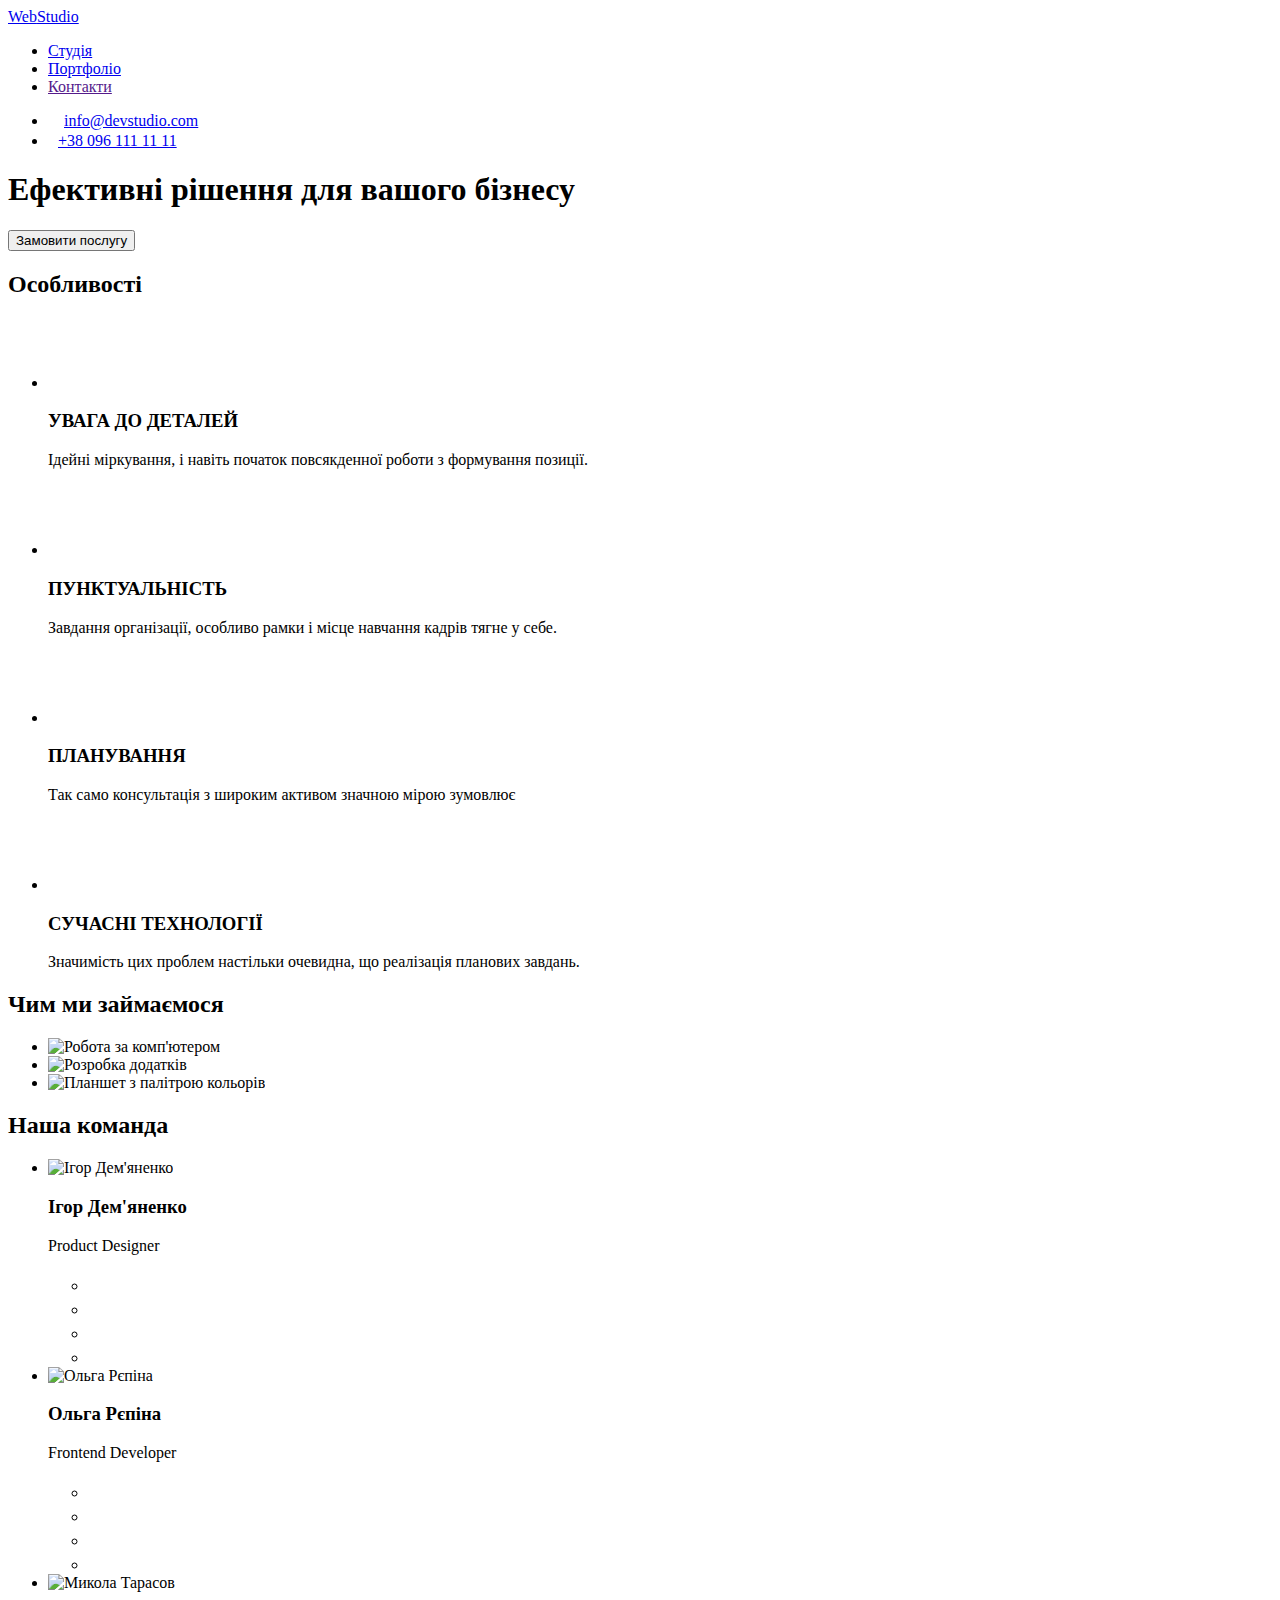
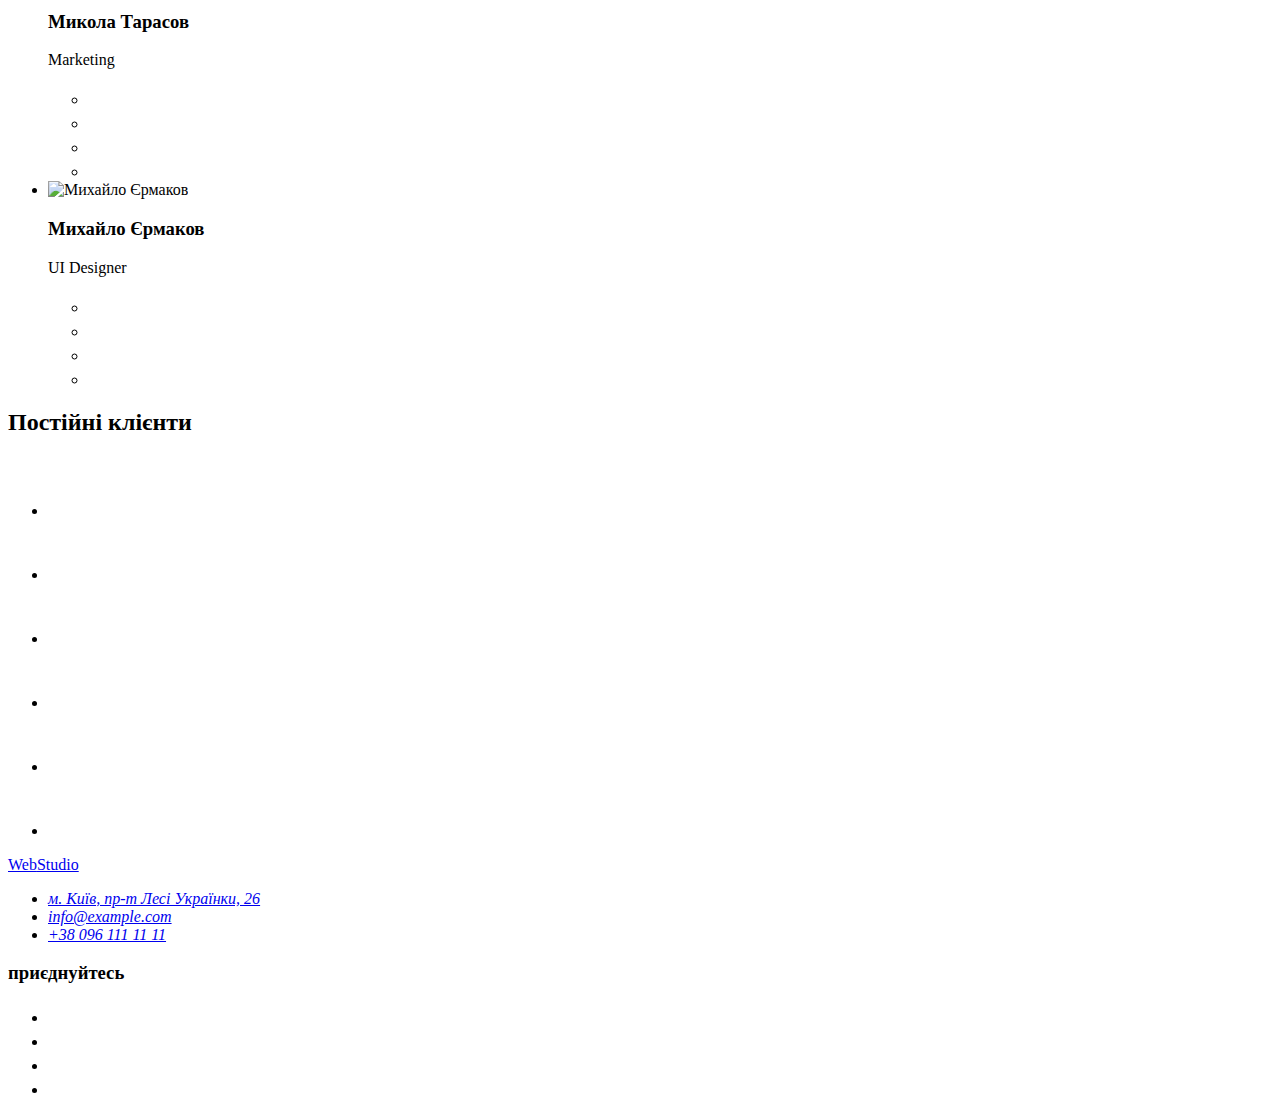
==== index.html @ e97c081d "Add files via upload" ====
<!DOCTYPE html>
<html lang="uk">
<head>
    <meta charset="UTF-8">
    <meta http-equiv="X-UA-Compatible" content="IE=edge">
    <meta name="viewport" content="width=device-width,initial-scale=1.0">
    <title>WebStudio</title>
     <link rel="preconnect" href="https://fonts.googleapis.com">
<link rel="preconnect" href="https://fonts.gstatic.com" crossorigin>
<link href="https://fonts.googleapis.com/css2?family=Raleway:wght@700&family=Roboto:wght@400;500;700;900&display=swap" rel="stylesheet">
<link rel="stylesheet" href="https://cdnjs.cloudflare.com/ajax/libs/modern-normalize/1.1.0/modern-normalize.min.css"
        integrity="sha512-wpPYUAdjBVSE4KJnH1VR1HeZfpl1ub8YT/NKx4PuQ5NmX2tKuGu6U/JRp5y+Y8XG2tV+wKQpNHVUX03MfMFn9Q=="
        crossorigin="anonymous" referrerpolicy="no-referrer" />
<link href="./css/styles.css" rel="stylesheet">

</head>
<body>
    <header class="page-header">
        <div class="header-hp container">
        <a href="./index.html" class="logo ul"><span>Web</span>Studio</a>
        <nav class="navigation">
        <ul class="navigation-footer ul block">
        <li class="item"><a class="list" href="./index.html">Студія</a></li>
        <li class="item"><a class="list" href="./portfolio.html">Портфоліо</a></li>
        <li class="item"><a class="list" href="">Контакти</a></li>
        </ul>
         </nav>
         <ul class="navigation-link ul">
            <li class="item">
                <a class="address-nav" href="mailto:info@devstudio.com"><svg class="header_icon_email" width="16" height="12">
                <use href="./images/icons.svg#icon-email"></use>
            </svg>info@devstudio.com</a></li>
            <li class="item">
                <a class="address-nav" href="tel:+380961111111"><svg class="header_icon_phone" width="10" height="16">
                <use href="./images/icons.svg#icon-smartphone"></use>
            </svg>+38 096 111 11 11</a></li>
        </ul>
        </div>
    </header>
    <main class="main">
        <section class="section-main">
         
            <h1 class="hero">Ефективні рішення для вашого бізнесу</h1> 
    <button type="button" class="button-logo"> Замовити послугу</button>
    </section>
    <section class="section section-block">

        <div class="container">
        <h2 class="visually-hidden">Особливості</h2>
      <ul class="ul box">
        <li class="cont-list"><div class="wrapper">
            <div class="wrap-item">
               <a href="" class="wrap-item-list">
            <svg class="wrap-icon-svg" width="67" height="70">
                <use href="./images/icons.svg#icon-antenna"></use>
            </svg>
                </a>
            </div><h3 class="title-caption">УВАГА ДО ДЕТАЛЕЙ</h3><p class="text-desc">Ідейні міркування, і навіть початок повсякденної роботи з формування позиції.</p></div></li>
        <li class="cont-list"><div class="wrapper">
            <div>
             <a href="" class="wrap-item-list">
            <svg class="wrap-icon-svg" width="67" height="70">
                <use href="./images/icons.svg#icon-clock"></use>
            </svg>
                </a>
        </div><h3 class="title-caption">ПУНКТУАЛЬНІСТЬ</h3><p class="text-desc">Завдання організації, особливо рамки і місце навчання кадрів тягне у себе.</p></div></li>
        <li class="cont-list"><div class="wrapper">
            <div>
             <a href="" class="wrap-item-list">
            <svg class="wrap-icon-svg" width="67" height="70">
                <use href="./images/icons.svg#icon-diagram"></use>
            </svg>
                </a>
        </div><h3 class="title-caption">ПЛАНУВАННЯ</h3><p class="text-desc">Так само консультація з широким активом значною мірою зумовлює</p></div></li>
        <li class="cont-list"><div class="wrapper">
            <div>
                <a href="" class="wrap-item-list">
            <svg class="wrap-icon-svg" width="67" height="70">
                <use href="./images/icons.svg#icon-astronaut"></use>
            </svg>
                </a>

        </div><h3 class="title-caption">СУЧАСНІ ТЕХНОЛОГІЇ</h3><p class="text-desc">Значимість цих проблем настільки очевидна, що реалізація планових завдань.</p></div></li>
      </ul>
   </div>
   </section>
   <section class="section">
    <div class="container">
   <h2 class="title">Чим ми займаємося</h2>
    <div>
    <ul class="ul block">
    <li class="photo"><div><img src="./images/box11.jpg" alt="Робота за комп'ютером"/></div></li>
    <li class="photo"><div><img src="./images/box22.jpg" alt="Розробка додатків"/></div></li>
    <li class="photo"><div><img src="./images/box33.jpg" alt="Планшет з палітрою кольорів"/></div></li>
    </ul>
    </div>
    </div>
    </section>
    <section class="section section-color">
    <div class="container">
    <h2 class="title">Наша команда</h2>
    <ul class="ul block section-team">
        <li class="section-item"><img src="./images/img11.jpg" width="270" alt="Ігор Дем'яненко">
    <h3 class="people">Ігор Дем'яненко</h3><p class="text">Product Designer</p>
<div>
<ul class="main-soc my-list">
    <li class="main-soc-item">
        <a href="" class="main-item-list my-link">
            <svg class="main-soc-icon" width="20" height="20">
                <use href="./images/icons.svg#icon-instagram"></use>
            </svg>
        </a></li>
    <li class="main-soc-item">
        <a href="" class="main-item-list my-link"><svg class="main-soc-icon" width="20" height="20">
                <use href="./images/icons.svg#icon-twitter"></use>
            </svg>
        </a></li>
    <li class="main-soc-item">
        <a href="" class="main-item-list my-link"><svg class="main-soc-icon" width="20" height="20">
                <use href="./images/icons.svg#icon-facebook"></use>
            </svg>
        </a></li>
    <li class="main-soc-item">
        <a href="" class="main-item-list my-link"><svg class="main-soc-icon" width="20" height="20">
                <use href="./images/icons.svg#icon-linkedin"></use>
            </svg>
        </a></li>
</ul> 
</div>

        <li class="section-item"><img src="./images/img22.jpg" width="270" alt="Ольга Рєпіна">
    <h3 class="people">Ольга Рєпіна</h3><p class="text">Frontend Developer</p>
 <div>
<ul class="main-soc my-list">
    <li class="main-soc-item">
        <a href="" class="main-item-list my-link">
            <svg class="main-soc-icon" width="20" height="20">
                <use href="./images/icons.svg#icon-instagram"></use>
            </svg>
        </a></li>
    <li class="main-soc-item">
        <a href="" class="main-item-list my-link"> <svg class="main-soc-icon" width="20" height="20">
                <use href="./images/icons.svg#icon-twitter"></use>
            </svg>
        </a></li>
    <li class="main-soc-item">
        <a href="" class="main-item-list my-link"><svg class="main-soc-icon" width="20" height="20">
                <use href="./images/icons.svg#icon-facebook"></use>
            </svg>
        </a></li>
    <li class="main-soc-item">
        <a href="" class="main-item-list my-link"><svg class="main-soc-icon" width="20" height="20">
                <use href="./images/icons.svg#icon-linkedin"></use>
            </svg>
        </a></li>
</ul> 
</div>
</li>
        <li class="section-item"><img src="./images/img33.jpg" width="270" alt="Микола Тарасов">
    <h3 class="people">Микола Тарасов</h3><p class="text">Marketing</p>
<div>
<ul class="main-soc my-list">
    <li class="main-soc-item">
        <a href="" class="main-item-list my-link">
            <svg class="main-soc-icon" width="20" height="20">
                <use href="./images/icons.svg#icon-instagram"></use>
            </svg>
        </a></li>
    <li class="main-soc-item">
        <a href="" class="main-item-list my-link"><svg class="main-soc-icon" width="20" height="20">
                <use href="./images/icons.svg#icon-twitter"></use>
            </svg>
        </a></li>
    <li class="main-soc-item">
        <a href="" class="main-item-list my-link"><svg class="main-soc-icon" width="20" height="20">
                <use href="./images/icons.svg#icon-facebook"></use>
            </svg>
        </a></li>
    <li class="main-soc-item">
        <a href="" class="main-item-list my-link"><svg class="main-soc-icon" width="20" height="20">
                <use href="./images/icons.svg#icon-linkedin"></use>
            </svg>
        </a></li>
</ul> 
</div>
</li>
        <li class="section-item"><img src="./images/img44.jpg" width="270" alt="Михайло Єрмаков">
    <h3 class="people">Михайло Єрмаков</h3><p class="text">UI Designer</p>
<div>
<ul class="main-soc my-list">
    <li class="main-soc-item">
        <a href="" class="main-item-list my-link">
            <svg class="main-soc-icon" width="20" height="20">
                <use href="./images/icons.svg#icon-instagram"></use>
            </svg>
        </a></li>
    <li class="main-soc-item">
        <a href="" class="main-item-list my-link"><svg class="main-soc-icon" width="20" height="20">
                <use href="./images/icons.svg#icon-twitter"></use>
            </svg>
        </a></li>
    <li class="main-soc-item">
        <a href="" class="main-item-list my-link"><svg class="main-soc-icon" width="20" height="20">
                <use href="./images/icons.svg#icon-facebook"></use>
            </svg>
        </a></li>
    <li class="main-soc-item">
        <a href="" class="main-item-list my-link"><svg class="main-soc-icon" width="20" height="20">
                <use href="./images/icons.svg#icon-linkedin"></use>
            </svg>
        </a></li>
</ul> 
</div>
</li>
    </ul>
    </div>
    </section>
    <section class="section">
    <div class="container">
         <h2 class="title">Постійні клієнти</h2>
    <div>
        <ul class="clients ul">
        <li class="client-item">
          <a href="" class="clients-link"><svg class="clients-icon" width="106" height="60">
                <use href="./images/icons.svg#icon-group"></use>
            </svg>
        </a>  
    </li>
        <li class="client-item">
            <a href="" class="clients-link"><svg class="clients-icon" width="106" height="60">
                <use href="./images/icons.svg#icon-company"></use>
            </svg>
        </a> 
    </li>
        <li class="client-item">
            <a href="" class="clients-link"><svg class="clients-icon" width="106" height="60">
                <use href="./images/icons.svg#icon-Object3"></use>
            </svg>
        </a> 
    </li>
        <li class="client-item">
            <a href="" class="clients-link"><svg class="clients-icon" width="106" height="60">
                <use href="./images/icons.svg#icon-Logo4"></use>
            </svg>
        </a> 
    </li>
        <li class="client-item">
            <a href="" class="clients-link"><svg class="clients-icon" width="106" height="60">
                <use href="./images/icons.svg#icon-Logo5"></use>
            </svg>
        </a> 
    </li>
        <li class="client-item">
            <a href="" class="clients-link"><svg class="clients-icon" width="106" height="60">
                <use href="./images/icons.svg#icon-Logo6"></use>
            </svg>
        </a> 
        </li>
        </ul>
    </div>
    </div>
    </section>


    </main>
    <footer class="page-title-footer">
        <div class="footer-section container">
            <div class="wrap_contacts">
     <a href="./index.html" class="footer-logo ul"><span>Web</span>Studio</a>
     <address>
     <ul class="navigation-footer ul">
      <li><a class="address-link ul" href="https://www.google.com/maps/place/%D0%B1%D1%83%D0%BB.+%D0%9B%D0%B5%D1%81%D0%B8+%D0%A3%D0%BA%D1%80%D0%B0%D0%B8%D0%BD%D0%BA%D0%B8,+26,+%D0%9A%D0%B8%D0%B5%D0%B2,+02000/@50.4265807,30.5383858,17z/data=!4m21!1m15!4m14!1m6!1m2!1s0x40d4cf0e033ecbe9:0x57a4dffefec77da0!2z0LHRg9C70YzQstCw0YAg0JvQtdGB0ZYg0KPQutGA0LDRl9C90LrQuCwgMjYsINCa0LjRl9CyLCAwMjAwMA!2m2!1d30.5383858!2d50.4265807!1m6!1m2!1s0x40d4cf0e033ecbe9:0x57a4dffefec77da0!2z0LHRg9C7LiDQm9C10YHQuCDQo9C60YDQsNC40L3QutC4LCAyNiwg0JrQuNC10LIsIDAyMDAw!2m2!1d30.5383858!2d50.4265807!3m4!1s0x40d4cf0e033ecbe9:0x57a4dffefec77da0!8m2!3d50.4265807!4d30.5383858">м. Київ, пр-т Лесі Українки, 26</a></li>
      <li><a class="address-footer ul " href="mailto:info@example.com">info@example.com</a></li>
      <li><a class="address-footer ul" href="tel:+380961111111">+38 096 111 11 11</a></li>
     </ul>
    </address>
            </div>
     <div class="">
       <h3 class="title__footer">приєднуйтесь</h3>
    <div>
        <ul class="footer__soc">
             <li class="footer__soc_item">
               <a href="" class="my_link_footer">
            <svg class="footer_soc_icon" width="20" height="20">
                <use href="./images/icons.svg#icon-instagram"></use>
            </svg>
         </a></li>
            <li class="footer__soc_item">
              <a href="" class="my_link_footer">
                <svg class="footer_soc_icon" width="20" height="20">
                  <use href="./images/icons.svg#icon-twitter"></use>
            </svg>
         </a></li>
             <li class="footer__soc_item">
               <a href="" class="my_link_footer">
                <svg class="footer_soc_icon" width="20" height="20">
                  <use href="./images/icons.svg#icon-facebook"></use>
            </svg>
         </a></li>
             <li class="footer__soc_item">
               <a href="" class="my_link_footer">
                <svg class="footer_soc_icon" width="20" height="20">
                  <use href="./images/icons.svg#icon-linkedin"></use>
            </svg>
        </a></li>
        </ul>
    </div>
   </div>
</div>
</footer>
<script src="./js/script.js"></script>
</body>
</html>
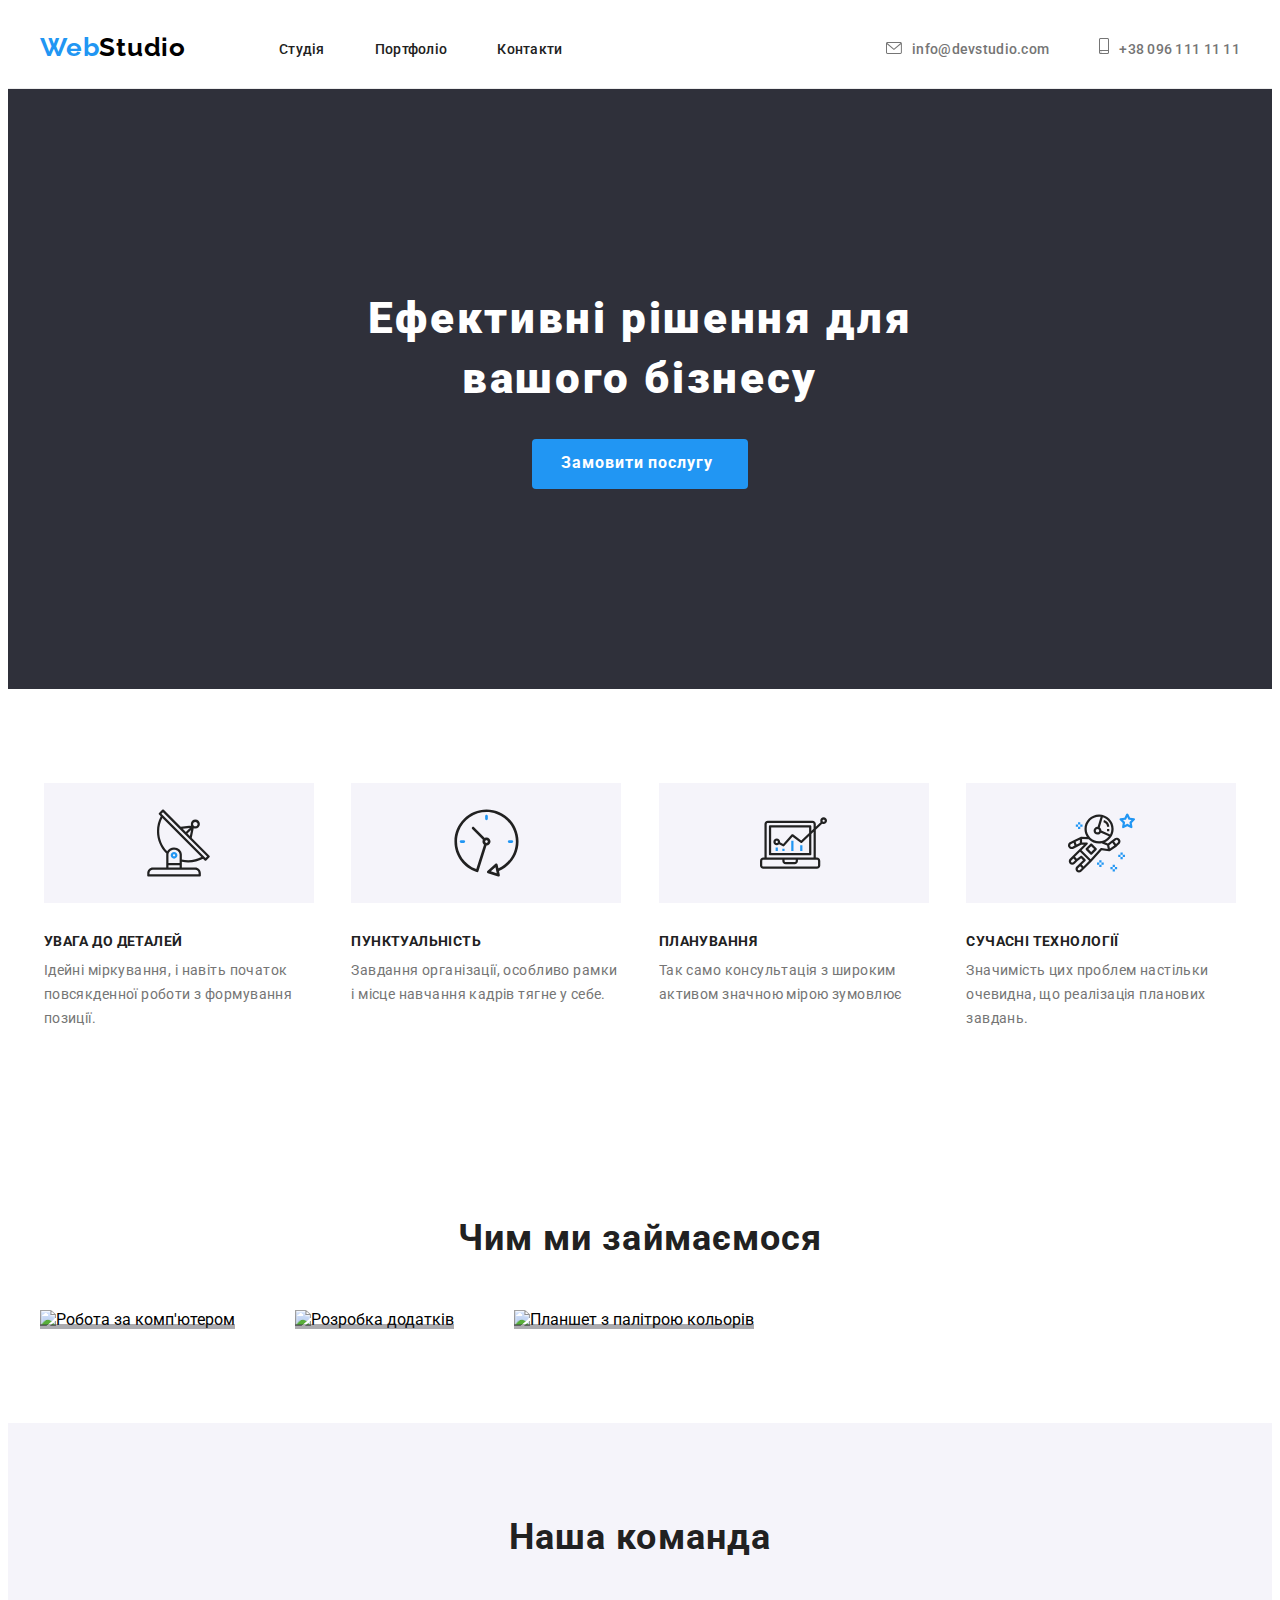
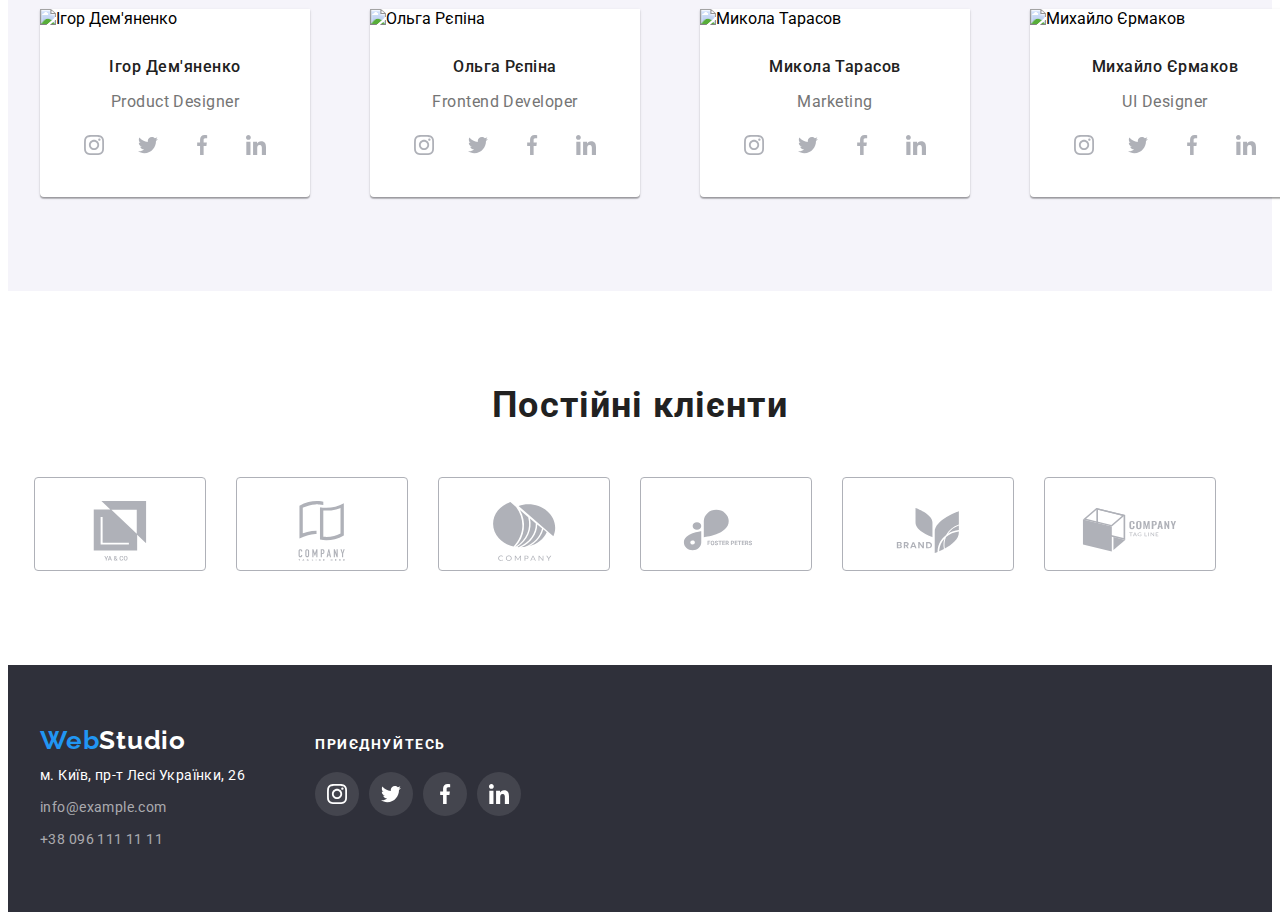
==== commit cb7b2751: "dz" ====
--- a/index.html
+++ b/index.html
@@ -39,9 +39,9 @@
     </header>
     <main class="main">
         <section class="section-main">
-         
             <h1 class="hero">Ефективні рішення для вашого бізнесу</h1> 
-    <button type="button" class="button-logo"> Замовити послугу</button>
+    <button type="button" class="button-logo" data-modal-open>Замовити послугу</button>
+   
     </section>
     <section class="section section-block">
 
@@ -89,9 +89,9 @@
    <h2 class="title">Чим ми займаємося</h2>
     <div>
     <ul class="ul block">
-    <li class="photo"><div><img src="./images/box11.jpg" alt="Робота за комп'ютером"/></div></li>
-    <li class="photo"><div><img src="./images/box22.jpg" alt="Розробка додатків"/></div></li>
-    <li class="photo"><div><img src="./images/box33.jpg" alt="Планшет з палітрою кольорів"/></div></li>
+    <li class="photo"><div class="what_we_do"><div class="applications"><p class="text_app">Десктопні додатки</p></div><img src="./images/box11.jpg" alt="Робота за комп'ютером"/></div></li>
+    <li class="photo"><div class="what_we_do"><div class="applications"><p class="text_app">Мобільні додатки</p></div><img src="./images/box22.jpg" alt="Розробка додатків"/></div></li>
+    <li class="photo"><div class="what_we_do"><div class="applications"><p class="text_app">Дизайнерські рішення</p></div><img src="./images/box33.jpg" alt="Планшет з палітрою кольорів"/></div></li>
     </ul>
     </div>
     </div>
@@ -269,7 +269,7 @@
      <a href="./index.html" class="footer-logo ul"><span>Web</span>Studio</a>
      <address>
      <ul class="navigation-footer ul">
-      <li><a class="address-link ul" href="https://www.google.com/maps/place/%D0%B1%D1%83%D0%BB.+%D0%9B%D0%B5%D1%81%D0%B8+%D0%A3%D0%BA%D1%80%D0%B0%D0%B8%D0%BD%D0%BA%D0%B8,+26,+%D0%9A%D0%B8%D0%B5%D0%B2,+02000/@50.4265807,30.5383858,17z/data=!4m21!1m15!4m14!1m6!1m2!1s0x40d4cf0e033ecbe9:0x57a4dffefec77da0!2z0LHRg9C70YzQstCw0YAg0JvQtdGB0ZYg0KPQutGA0LDRl9C90LrQuCwgMjYsINCa0LjRl9CyLCAwMjAwMA!2m2!1d30.5383858!2d50.4265807!1m6!1m2!1s0x40d4cf0e033ecbe9:0x57a4dffefec77da0!2z0LHRg9C7LiDQm9C10YHQuCDQo9C60YDQsNC40L3QutC4LCAyNiwg0JrQuNC10LIsIDAyMDAw!2m2!1d30.5383858!2d50.4265807!3m4!1s0x40d4cf0e033ecbe9:0x57a4dffefec77da0!8m2!3d50.4265807!4d30.5383858">м. Київ, пр-т Лесі Українки, 26</a></li>
+      <li><a class="address-link ul" href="https://goo.gl/maps/jqxMjKypJ2qRX6pY9">м. Київ, пр-т Лесі Українки, 26</a></li>
       <li><a class="address-footer ul " href="mailto:info@example.com">info@example.com</a></li>
       <li><a class="address-footer ul" href="tel:+380961111111">+38 096 111 11 11</a></li>
      </ul>
@@ -308,6 +308,16 @@
    </div>
 </div>
 </footer>
-<script src="./js/script.js"></script>
+
+ <div class="backdrop is-hidden" data-modal>
+    <div class="modal modal_window">
+<button class="button_modal" data-modal-close>
+    <svg class="modal_close" width="11" height="11">
+                <use href="./images/icons.svg#icon-x"></use>
+            </svg>
+    </button>
+    </div>
+    </div>
+ <script src="./js/modal.js"></script>
 </body>
 </html>--- a/css/styles.css
+++ b/css/styles.css
@@ -0,0 +1,844 @@
+:root {
+    --main-color: #212121;
+    --color-grey---: #2F303A;
+    --color-sky-: #2196F3;
+    --color-milk-: #FFFFFF;
+}
+img {
+    display: block;
+    max-width: 100%;
+    height: auto;
+}
+
+body {
+    font-family: 'Roboto', sans-serif;
+}
+h1,h2,h3,h4,h5,h6,p,ul {
+    margin: 0;
+    padding: 0;
+}
+.body {
+    background-color: #F5F5F5;
+}
+.container {
+    width: 1200px;
+   
+    margin: 0 auto;
+
+}
+.section {
+    padding-top: 94px;
+    padding-bottom: 94px;
+
+}
+.list {
+    font-weight: 500px;
+    text-decoration: none;
+    color: var(--main-color);
+    font-size: 14px;
+    line-height: 1.17;
+    letter-spacing: 0.02em;
+    padding-top: 20px;
+    padding-bottom: 20px;
+}
+
+
+.main{
+    
+   
+    margin-left: auto;
+    margin-right: auto;
+}
+
+
+.section-main {
+    max-width: 1600px;
+
+    background-color: #2F303A;
+    background-image: linear-gradient(rgba(47, 48, 58, 0.4),
+    rgba(47, 48, 58, 0.4)), url(../images/hero.jpg);
+    background-repeat: no-repeat;
+    background-position: center;
+    background-size: cover;
+
+
+    margin: 0 auto;
+    text-align: center;
+    padding-top: 200px;
+    padding-bottom: 200px;
+}
+.animation{
+    position: relative;
+}
+.position_action{
+    position: absolute;
+    width: 100%;
+    height: 100%;
+    background-color: rgba(33, 150, 243, 0.9);
+    opacity: 0;
+    transition:  250ms cubic-bezier(0.4, 0, 0.2, 1);
+
+    }
+.position_action:hover{
+    position: absolute;
+    width: 100%;
+    height: 100%;
+    opacity: 1;
+    background-color: rgba(33, 150, 243, 0.8);
+    transition-duration: 250ms;
+    transition: y 250ms cubic-bezier(0.4, 0, 0.2, 1);
+    
+}
+.what_we_do{
+    position: relative;
+    
+
+}
+.applications{
+    position: absolute;
+    bottom: 0;
+    right: 0;
+    width: 100%;
+    height: 30%;
+    background-color: rgba(47, 48, 58, 0.8);
+    opacity: 0.5;
+    transition: bottom 250ms cubic-bezier(0.4, 0, 0.2, 1);
+}
+.applications:hover{
+    position: absolute;
+    bottom: 0;
+    right: 0;
+    width: 100%;
+    height: 30%;
+    opacity: 1;
+    background-color: rgba(47, 48, 58, 0.8);
+    transition-duration: 250ms;
+    transition: bottom 250ms cubic-bezier(0.4, 0, 0.2, 1);
+}
+.text_app{
+    padding-top: 30px;
+    padding-bottom: 30px;
+    text-align: center;
+
+    font-weight: 700px;
+    font-style: Bold;
+    font-size: 14px;
+    line-height: 16px;
+    letter-spacing: 3%;
+
+    color: #FFFFFF;
+}
+.text_animation{
+    padding: 63px 24px;
+
+    font-weight: 400px;
+    Font-style: regular;
+    Font-size: 18px;
+    Line-height: 28px;
+    Line-height: 133%;
+    
+      Letter-spacing: 3%;
+    color: #FFFFFF;
+}
+.animation::before{
+    content:"";
+    position: absolute;
+}
+
+.backdrop {
+    top: 0;
+    left: 0;
+    width: 100%;
+    height: 100%;
+
+    position: fixed;
+
+    background-color: rgba(0, 0, 0, 0.2);
+    opacity: 1;
+    visibility: visible;
+    
+
+}
+.is-hidden {
+    opacity: 0;
+    visibility: hidden;
+    pointer-events: none;
+
+}
+
+.backdrop .is-hidden{
+    
+    opacity: 0.5;
+    pointer-events: none;
+}
+.modal_window{
+    position: relative;
+
+}
+.button_modal{
+    position: absolute;
+    top: 8px;
+    right: 8px;
+
+    width: 30px;
+    height: 30px;
+    border-radius: 50%;
+    cursor: pointer;
+
+    background-color: transparent;
+    border: 1px solid rgba(0, 0, 0, 0.1);
+    
+}   
+.modal_close{
+       width: 11px;
+       height: 11px;
+       top:60px;
+       display: inline-block;
+        
+       stroke-width: 0;
+    
+        fill: currentColor;
+    
+}
+
+.modal {
+   position: absolute;
+   top: 50%;
+   left: 50%;
+   transform: translate(-50%, -50%);
+ 
+   width: 600px;
+   height: 500px;
+   background-color: #F5F5F5;
+}
+
+.hero {
+
+    font-weight: 900;
+    font-size: 44px;
+    line-height: 1.36;
+    
+  
+    margin: auto;
+    letter-spacing: 0.06em;
+    width: 695px;
+    color: #FFFFFF;
+}
+
+
+.section .bt {
+    font-family: 'Roboto';
+
+    font-weight: 500;
+    font-size: 16px;
+    line-height: 1.62;
+
+    letter-spacing: 0.03em;
+    color: #212121;
+    background-color: #F5F4FA;
+}
+
+
+
+.bt:focus,
+.bt:hover {
+    color: var(--color-milk-);
+    background: #2196F3;
+}
+
+
+.button .test-link {
+
+    background: #2196F3;
+
+    cursor: pointer;
+    font-family: 'Roboto' sans-serif;
+    font-size: 16px;
+    font-weight: 700;
+    letter-spacing: 0.06em;
+    line-height: 1.87;
+    color: var(--color-milk-)
+}
+
+/* --кнопка замовити послугу------------------------*/
+.button-logo {
+    border: none;
+    border-radius: 4px;
+    width: 216px;
+    height: 50px;
+    left: 692px;
+
+    margin-top: 30px;
+    cursor: pointer;
+    font-size: 16px;
+    font-weight: 700;
+    line-height: 1.88;
+    letter-spacing: 0.06em;
+
+    font-family: inherit;
+    background: var(--color-sky-);
+    color: var(--color-milk-)
+}
+.button-logo:last-child{
+    padding-left: 0px;
+     padding-top: 0px;
+        
+}
+.button-logo:hover,
+.button-logo:focus{
+background: #188CE8;
+color: var(--color-milk-)
+}
+
+.btn{
+    padding-bottom: 50px;
+   
+}
+
+.bt {
+    font-weight: 500;
+    cursor: pointer;
+    width: 112px;
+    height: 38px;
+    left: 726px;
+    top: 174px;
+    background-color: #F5F4FA;
+   
+    font-family: inherit;
+    font-size: 16px;
+    line-height: 1.16;
+    /* identical to box height, or 162% */
+    border: none;
+
+    letter-spacing: 0.03em;
+    border-radius: 4px;
+    margin-left: 10px;
+    color: var(--main-color);
+
+
+}
+.bt:last-child{
+    margin-left: 0px;
+}
+.cont-list{
+     width: 270px;
+     margin-right: 30px;
+}
+.cont-list:last-child{
+     margin-right: 0;
+}
+
+.header-hp {
+    display: flex;
+
+    font-weight: 500;
+    height: 80px;
+    
+}
+.header_icon_email, .header_icon_phone{
+margin-right: 10px;
+}
+.page-header {
+   
+    border-bottom: 1px solid #ECECEC;
+        
+}
+
+.header-logo span {
+    font-size: 26px;
+    line-height: 1.19;
+    /* identical to box height */
+    font-family: 'Raleway';
+    letter-spacing: 0.03em;
+    font-weight: 700;
+    color: #000000;
+}
+
+.logo span {
+    
+    font-size: 26px;
+    line-height: 1.19;
+    /* identical to box height */
+    letter-spacing: 0.03em;
+    color: var(--color-sky-);
+    font-weight: 700;
+    font-family: 'Raleway';
+
+}
+
+a.logo {
+    font-size: 26px;
+    line-height: 1.19;
+    /* identical to box height */
+    letter-spacing: 0.03em;
+    font-family: 'Raleway';
+    font-weight: 700;
+    color: #000000;
+    padding-top: 24px;
+    padding-bottom: 24px;
+    
+    
+}
+
+.navigation {
+    color: var(--main-color);
+   
+    display: flex;
+    margin-left: 93px;
+    
+}
+.navigation .item{
+    margin-right: 20px;
+}
+
+.navigation .item:last-child{
+    margin-right:0px;
+}
+
+.navigation-link {
+    display: flex;
+    align-items: center;
+    margin-left: auto;
+    justify-content: flex-end;
+}
+.navigation-link .item +.item {
+    margin-left: 50px;
+}
+
+ 
+
+
+.address-nav:focus ,
+.address-nav:hover {
+    color: var(--color-sky-);
+    fill: #2196F3;
+}
+
+.address-nav {
+    font-size: 14px;
+    font-weight: 500;
+    line-height: 16px;
+    letter-spacing: 0.02em;
+    text-decoration: none;
+    color: #757575;
+    
+    margin-right: 50px;
+    padding-top: 20px;
+    padding-bottom: 20px;
+}
+.item{
+    fill: #757575;
+}
+.item:hover{
+    fill: #2196F3;
+}
+/*   --------------            ---*/
+.address-nav:last-child{
+    margin-right: 0px;
+}
+.page-title-footer {
+    
+
+   
+    background-color: var(--color-grey---);
+    letter-spacing: 0.06em;
+
+    font-weight: 700;
+    font-size: 26px;
+    line-height: 1.19;
+
+    margin: auto; 
+      
+}
+.footer-logo {
+    padding-bottom: 20px;
+
+    font-family: 'Raleway';
+    color: var(--color-milk-);
+    font-weight: 700;
+    font-size: 26px;
+    line-height: 1.19;
+    
+    letter-spacing: 0.03em;
+}
+
+.footer-logo span {
+    font-size: 26px;
+    line-height: 1.19;
+    /* identical to box height */
+    font-family: 'Raleway';
+    font-weight: 700;
+    letter-spacing: 0.03em;
+    color: #2196F3
+}
+.navigation-footer :focus,
+.navigation-footer :hover,
+a.navigation-footer {
+    color: #2196F3;
+    font-weight: 500px;
+    
+}
+.navigation-footer{
+    
+    
+}
+
+.address-footer {
+    font-weight: 400;
+    font-size: 14px;
+    font-style: normal;
+    line-height: 1.71;
+    letter-spacing: 0.03em;
+
+    padding-bottom: 9px;
+    color: rgba(256, 256, 256, 0.6);
+
+}
+.address-footer:last-child{
+    padding-bottom: 0px;
+}
+.title__footer{
+    
+    font-weight: 700px;
+    Letter-spacing: 3%;
+    Font-style: Bold;
+    font-size: 14px;
+    line-height: 16px;
+    text-transform: uppercase;
+    color: #FFFFFF;
+    padding-bottom: 20px;
+    
+}
+
+.wrap_contacts{
+    margin-right: 70px;
+}
+
+.footer__soc{
+    display: flex;
+
+    gap: 10px;
+
+}
+.my_link_footer{
+    width: 44px;
+    height: 44px;
+    border-radius: 50%;
+    
+
+    display: flex;
+    justify-content: center;
+    align-items: center;
+    background-color:rgba(255, 255, 255, 0.1) ;
+    fill: #FFFFFF;
+}
+
+.footer__soc_item:hover .my_link_footer,
+.footer__soc_item:focus .my_link_footer{
+    fill: #FFFFFF;
+    background-color: #2196F3;
+}
+.footer__soc_item{
+    list-style: none;
+    
+}
+.footer__soc_item:last-child{
+    margin-right: 0px;
+}
+.footer_soc_icon{
+
+
+}
+.address-link {
+    font-weight: 400;
+    font-size: 14px;
+    line-height: 1.71;
+    letter-spacing: 0.03em;
+    font-style: normal;
+    color: #FFFFFF;
+}
+.ul {
+    list-style: none;
+    text-decoration: none;
+}
+.block {
+    display: flex;
+    align-items: center;
+    gap: 30px;
+}
+
+.filters {
+    display: flex;
+    justify-content: center;
+    gap: 8px;
+}
+
+/*  */
+
+.flex-container {
+    display: flex;
+    flex-wrap: wrap;
+   
+    gap: 30px;
+}
+
+
+.flex-element {
+    flex-basis: 370px;
+}
+
+.flex-element:hover,
+.flex-element:focus{
+box-shadow: 0px 1px 1px rgba(0, 0, 0, 0.12), 0px 4px 4px rgba(0, 0, 0, 0.06), 1px 4px 6px rgba(0, 0, 0, 0.16);
+   
+}
+.flex-element-div{
+    background: var(--color-milk-);
+    border: 1px solid #EEEEEE;
+    border-top: 0;
+}
+
+
+
+.visually-hidden {
+    position: absolute;
+    white-space: nowrap;
+    width: 1px;
+    height: 1px;
+    overflow: hidden;
+    border: 0;
+    padding: 0;
+    clip: rect(0 0 0 0);
+    clip-path: inset(50%);
+    margin: -1px;
+}
+
+.title {
+    text-align: center;
+    font-weight: 700;
+    font-size: 36px;
+    line-height: 1.16;
+    letter-spacing: 0.03em;
+    color: var(--main-color);
+    padding-bottom: 50px;
+}
+.title-caption{
+    font-weight: 700;
+    font-size: 14px;
+    line-height: 16px;
+    letter-spacing: 0.03em;
+    color: var(--main-color);
+    padding-bottom: 10px;
+}
+
+.footer-section{
+    display: flex;
+    align-items: baseline;
+    padding-top: 60px;
+    padding-bottom: 60px;
+
+    
+}
+
+
+.section-block{
+    
+    padding-top: 94px;
+    
+    margin-left: auto;
+    margin-right: auto;
+}
+.section-color{
+
+
+}
+.my__team{
+
+}
+.wrap-icon-svg{
+
+}
+.wrapper{
+
+
+}
+.wrap-item{
+
+}
+.wrap-item-list{
+width: 270px; height: 120px;
+
+display: flex;
+justify-content: center;
+align-items: center;
+background-color: #F5F4FA;
+margin-bottom: 30px;
+}
+
+ .box{ 
+    display: flex;
+    justify-content: space-around;
+
+}
+.photo{
+    margin-right: 30px;
+}
+
+
+.photo:last-child{
+    margin-right: 0px;
+}
+.section-item{
+    margin-right: 30px;
+    background: var(--color-milk-);
+        /* material shadow v1 */
+    
+    box-shadow: 0px 1px 3px rgba(0, 0, 0, 0.12), 0px 1px 1px rgba(0, 0, 0, 0.14), 0px 2px 1px rgba(0, 0, 0, 0.2);
+    border-radius: 0px 0px 4px 4px;
+}
+.section-item:last-child{
+    margin-right: 0px;
+}
+.main-soc{
+    display: flex;
+    justify-content: center;
+    gap: 10px;
+    margin-top: 6px;
+}
+.main-soc-item{
+    list-style: none;
+    margin-bottom: 30px;
+   
+}
+
+.main-item-list{
+    width: 44px; height: 44px;
+    border-radius: 50%; 
+    display: flex;
+    justify-content: center;
+    align-items: center;
+    background-color: var(--color-milk-);
+}
+.main-soc-icon {
+    fill: #AFB1B8;
+}
+.main-item-list:hover,
+.main-item-list:focus {
+    background-color: #2196F3;
+}
+.main-item-list:hover .main-soc-icon,
+.main-item-list:focus .main-soc-icon{
+fill: #FFFFFF;
+
+}
+
+
+
+.section-hhh {
+
+    font-weight: 700;
+    font-size: 14px;
+    line-height: 1.14;
+    letter-spacing: 0.03em;
+    text-transform: uppercase;
+    color: var(--main-color);
+}
+
+.text{
+    font-weight: 400;
+    font-size: 16px;
+    line-height: 1.89;
+    letter-spacing: 0.03em;
+
+    color: #757575;
+    text-align: center;
+    
+}
+
+.text-desc{
+    font-weight: 400;
+    font-size: 14px;
+    line-height: 1.71;
+    letter-spacing: 0.03em;
+    color: #757575;
+}
+.section-color{
+    background-color: #F5F4FA;
+}
+
+
+
+.people {
+
+    font-weight: 500;
+    font-size: 16px;
+    line-height: 1.18;
+    
+    text-align: center;
+    padding-top: 30px;
+    padding-bottom: 10px;
+    letter-spacing: 0.03em;
+    color: var(--main-color);
+}
+
+.portfolio-semple {
+    font-weight: 700;
+    font-size: 18px;
+    line-height: 2.0;
+    letter-spacing: 0.06em;
+
+    padding-top: 20px;
+    padding-bottom: 4px;
+    padding-left: 24px;
+    padding-right: 24px;
+    color: var(--main-color);
+}
+
+.subtitle {
+    font-weight: 400;
+    font-size: 16px;
+    line-height: 1.88;
+    /* identical to box height, or 188% */
+    padding-bottom: 20px;
+    padding-left: 24px;
+    padding-right: 24px;
+    letter-spacing: 0.03em;
+    color: #757575;
+}
+.clients{
+    display: flex;
+    justify-content: center;
+    
+}
+.client-item{
+   
+}
+
+.clients-link {
+    display: flex;
+    justify-content: center;
+    align-items: center;
+
+    width: 170px;
+    height: 92px;
+    border: 1px solid #AFB1B8;
+    border-radius: 4px;
+    margin-right: 30px;
+    fill: #AFB1B8;
+}
+
+.clients-link:hover,
+.clients-link:focus {
+border-color: #2196F3;
+fill: #2196F3;
+}
+.client-item:last-child{
+    margin-right: 0px;
+}
+
+.clients-icon{
+    margin-top: 15px;
+    
+}
+/*  */
+
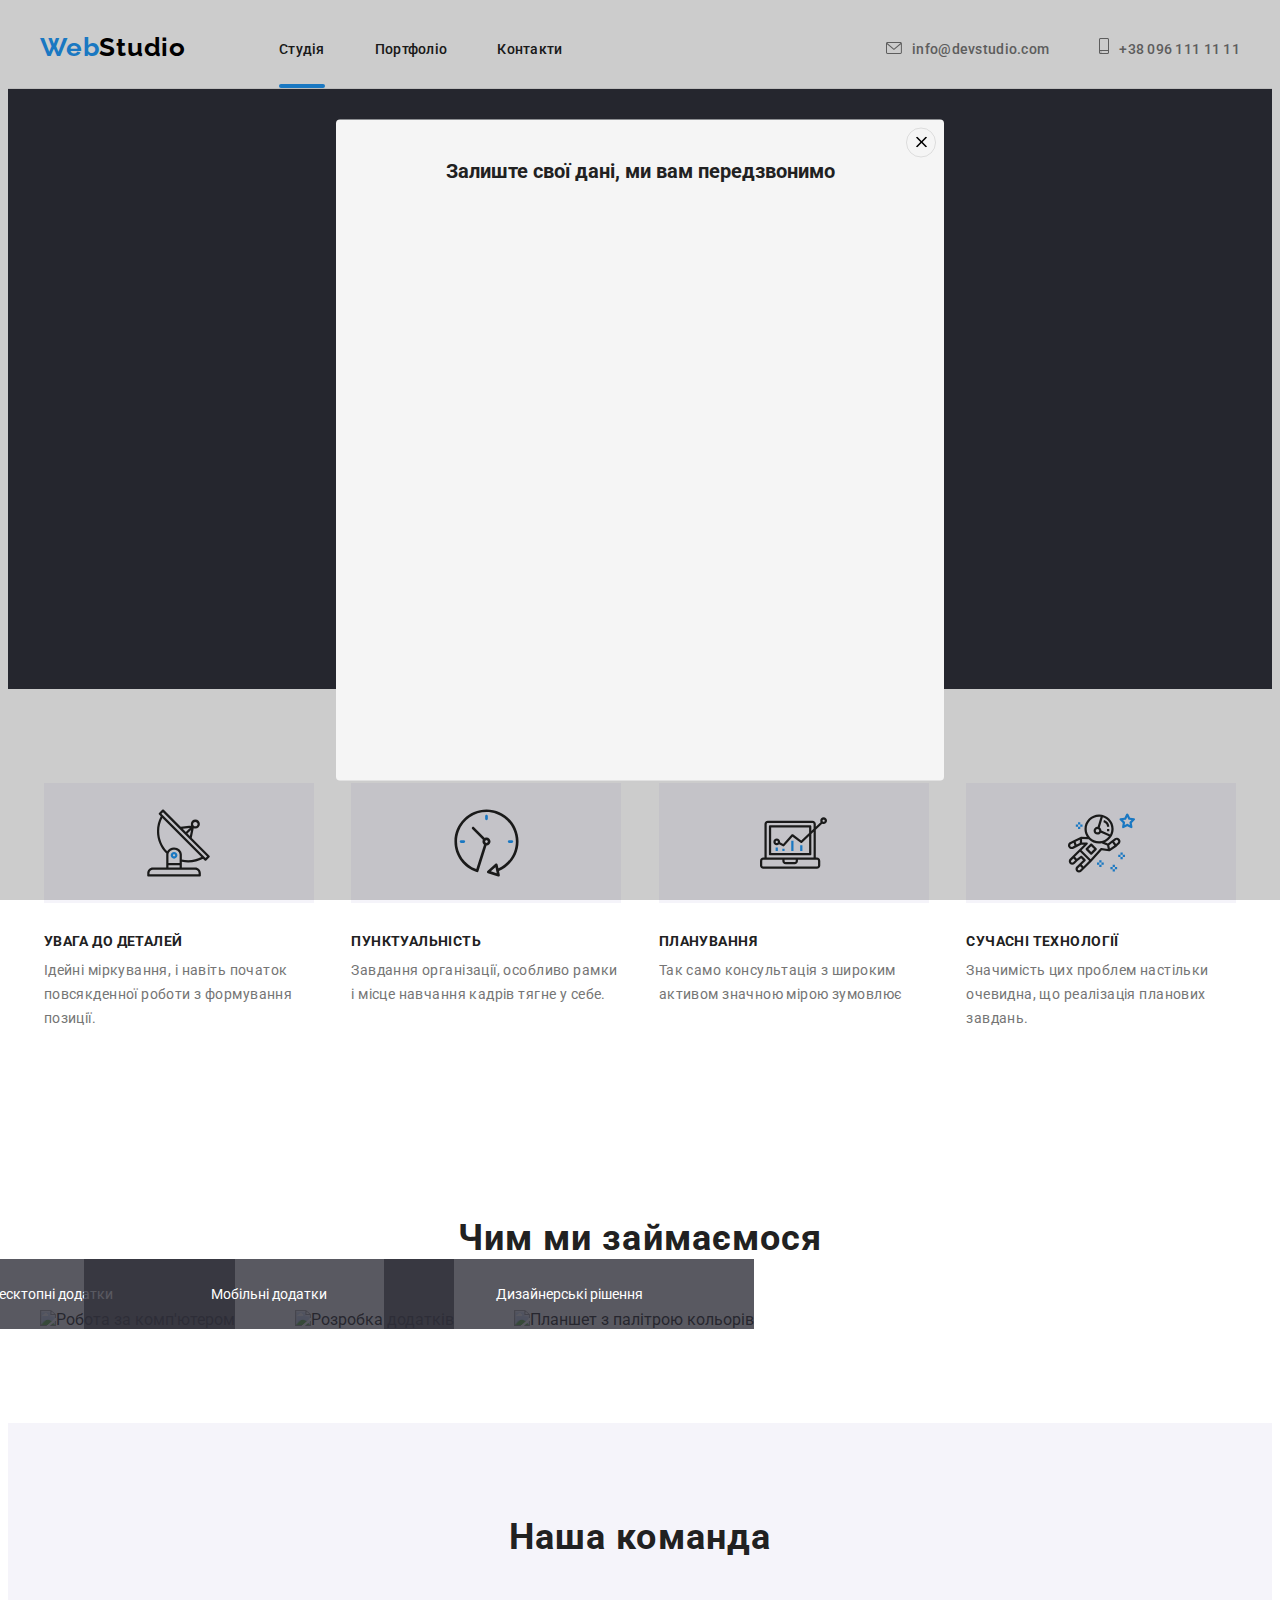
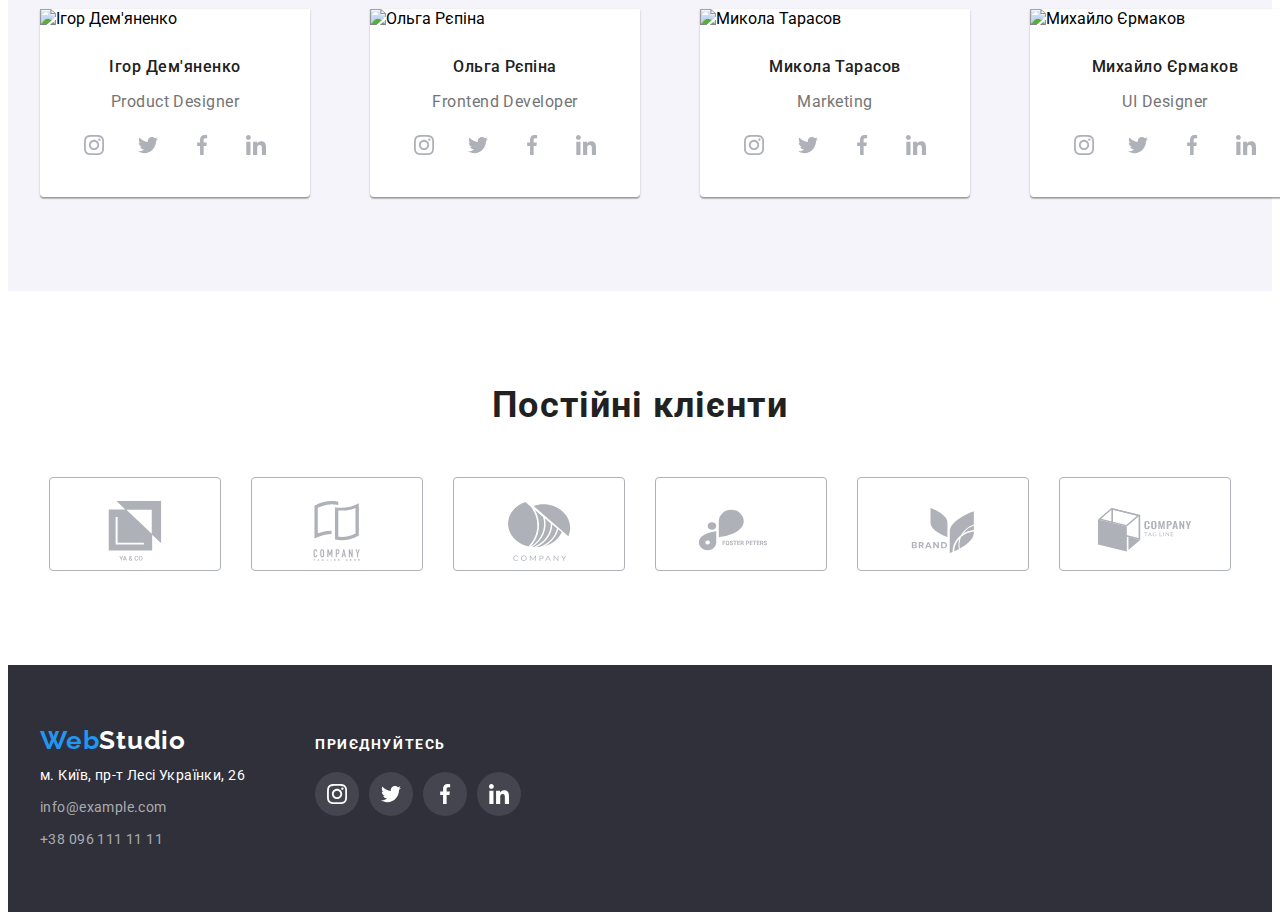
==== commit d4165191: "form" ====
--- a/index.html
+++ b/index.html
@@ -1,323 +1,450 @@
 <!DOCTYPE html>
 <html lang="uk">
-<head>
-    <meta charset="UTF-8">
-    <meta http-equiv="X-UA-Compatible" content="IE=edge">
-    <meta name="viewport" content="width=device-width,initial-scale=1.0">
+  <head>
+    <meta charset="UTF-8" />
+    <meta http-equiv="X-UA-Compatible" content="IE=edge" />
+    <meta name="viewport" content="width=device-width,initial-scale=1.0" />
     <title>WebStudio</title>
-     <link rel="preconnect" href="https://fonts.googleapis.com">
-<link rel="preconnect" href="https://fonts.gstatic.com" crossorigin>
-<link href="https://fonts.googleapis.com/css2?family=Raleway:wght@700&family=Roboto:wght@400;500;700;900&display=swap" rel="stylesheet">
-<link rel="stylesheet" href="https://cdnjs.cloudflare.com/ajax/libs/modern-normalize/1.1.0/modern-normalize.min.css"
-        integrity="sha512-wpPYUAdjBVSE4KJnH1VR1HeZfpl1ub8YT/NKx4PuQ5NmX2tKuGu6U/JRp5y+Y8XG2tV+wKQpNHVUX03MfMFn9Q=="
-        crossorigin="anonymous" referrerpolicy="no-referrer" />
-<link href="./css/styles.css" rel="stylesheet">
-
-</head>
-<body>
+    <link rel="preconnect" href="https://fonts.googleapis.com" />
+    <link rel="preconnect" href="https://fonts.gstatic.com" crossorigin />
+    <link
+      href="https://fonts.googleapis.com/css2?family=Raleway:wght@700&family=Roboto:wght@400;500;700;900&display=swap"
+      rel="stylesheet"
+    />
+    <link
+      rel="stylesheet"
+      href="https://cdnjs.cloudflare.com/ajax/libs/modern-normalize/1.1.0/modern-normalize.min.css"
+      integrity="sha512-wpPYUAdjBVSE4KJnH1VR1HeZfpl1ub8YT/NKx4PuQ5NmX2tKuGu6U/JRp5y+Y8XG2tV+wKQpNHVUX03MfMFn9Q=="
+      crossorigin="anonymous"
+      referrerpolicy="no-referrer"
+    />
+    <link href="./css/styles.css" rel="stylesheet" />
+  </head>
+  <body>
     <header class="page-header">
-        <div class="header-hp container">
+      <div class="header-hp container">
         <a href="./index.html" class="logo ul"><span>Web</span>Studio</a>
         <nav class="navigation">
-        <ul class="navigation-footer ul block">
-        <li class="item"><a class="list" href="./index.html">Студія</a></li>
-        <li class="item"><a class="list" href="./portfolio.html">Портфоліо</a></li>
-        <li class="item"><a class="list" href="">Контакти</a></li>
+          <ul class="navigation-footer ul block">
+            <li class="item"><a class="list index_border" href="./index.html">Студія</a></li>
+            <li class="item">
+              <a class="list" href="./portfolio.html">Портфоліо</a>
+            </li>
+            <li class="item"><a class="list" href="">Контакти</a></li>
+          </ul>
+        </nav>
+        <ul class="navigation-link ul">
+          <li class="item">
+            <a class="address-nav" href="mailto:info@devstudio.com"
+              ><svg class="header_icon_email" width="16" height="12">
+                <use href="./images/icons.svg#icon-email"></use></svg>info@devstudio.com</a>
+          </li>
+          <li class="item">
+            <a class="address-nav" href="tel:+380961111111"
+              ><svg class="header_icon_phone" width="10" height="16">
+                <use href="./images/icons.svg#icon-smartphone"></use></svg>+38 096 111 11 11</a>
+          </li>
         </ul>
-         </nav>
-         <ul class="navigation-link ul">
-            <li class="item">
-                <a class="address-nav" href="mailto:info@devstudio.com"><svg class="header_icon_email" width="16" height="12">
-                <use href="./images/icons.svg#icon-email"></use>
-            </svg>info@devstudio.com</a></li>
-            <li class="item">
-                <a class="address-nav" href="tel:+380961111111"><svg class="header_icon_phone" width="10" height="16">
-                <use href="./images/icons.svg#icon-smartphone"></use>
-            </svg>+38 096 111 11 11</a></li>
-        </ul>
-        </div>
+      </div>
     </header>
     <main class="main">
-        <section class="section-main">
-            <h1 class="hero">Ефективні рішення для вашого бізнесу</h1> 
-    <button type="button" class="button-logo" data-modal-open>Замовити послугу</button>
-   
-    </section>
-    <section class="section section-block">
+      <section class="section-main">
+        <h1 class="hero">Ефективні рішення для вашого бізнесу</h1>
+        <button type="button" class="button-logo" data-modal-open>
+          Замовити послугу
+        </button>
+      </section>
+      <section class="section section-block">
+        <div class="container">
+          <h2 class="visually-hidden">Особливості</h2>
+          <ul class="ul box">
+            <li class="cont-list">
+              <div class="wrapper">
+                <div class="wrap-item">
+                  <a href="" class="wrap-item-list">
+                    <svg class="wrap-icon-svg" width="67" height="70">
+                      <use href="./images/icons.svg#icon-antenna"></use>
+                    </svg>
+                  </a>
+                </div>
+                <h3 class="title-caption">УВАГА ДО ДЕТАЛЕЙ</h3>
+                <p class="text-desc">
+                  Ідейні міркування, і навіть початок повсякденної роботи з
+                  формування позиції.
+                </p>
+              </div>
+            </li>
+            <li class="cont-list">
+              <div class="wrapper">
+                <div>
+                  <a href="" class="wrap-item-list">
+                    <svg class="wrap-icon-svg" width="67" height="70">
+                      <use href="./images/icons.svg#icon-clock"></use>
+                    </svg>
+                  </a>
+                </div>
+                <h3 class="title-caption">ПУНКТУАЛЬНІСТЬ</h3>
+                <p class="text-desc">
+                  Завдання організації, особливо рамки і місце навчання кадрів
+                  тягне у себе.
+                </p>
+              </div>
+            </li>
+            <li class="cont-list">
+              <div class="wrapper">
+                <div>
+                  <a href="" class="wrap-item-list">
+                    <svg class="wrap-icon-svg" width="67" height="70">
+                      <use href="./images/icons.svg#icon-diagram"></use>
+                    </svg>
+                  </a>
+                </div>
+                <h3 class="title-caption">ПЛАНУВАННЯ</h3>
+                <p class="text-desc">
+                  Так само консультація з широким активом значною мірою зумовлює
+                </p>
+              </div>
+            </li>
+            <li class="cont-list">
+              <div class="wrapper">
+                <div>
+                  <a href="" class="wrap-item-list">
+                    <svg class="wrap-icon-svg" width="67" height="70">
+                      <use href="./images/icons.svg#icon-astronaut"></use>
+                    </svg>
+                  </a>
+                </div>
+                <h3 class="title-caption">СУЧАСНІ ТЕХНОЛОГІЇ</h3>
+                <p class="text-desc">
+                  Значимість цих проблем настільки очевидна, що реалізація
+                  планових завдань.
+                </p>
+              </div>
+            </li>
+          </ul>
+        </div>
+      </section>
+      <section class="section">
+        <div class="container">
+          <h2 class="title">Чим ми займаємося</h2>
+          <div>
+            <ul class="ul block">
+              <li class="photo">
+                <div class="what_we_do">
+                  <div class="applications">
+                    <p class="text_app">Десктопні додатки</p>
+                  </div>
+                  <img src="./images/box11.jpg" alt="Робота за комп'ютером" />
+                </div>
+              </li>
+              <li class="photo">
+                <div class="what_we_do">
+                  <div class="applications">
+                    <p class="text_app">Мобільні додатки</p>
+                  </div>
+                  <img src="./images/box22.jpg" alt="Розробка додатків" />
+                </div>
+              </li>
+              <li class="photo">
+                <div class="what_we_do">
+                  <div class="applications">
+                    <p class="text_app">Дизайнерські рішення</p>
+                  </div>
+                  <img
+                    src="./images/box33.jpg"
+                    alt="Планшет з палітрою кольорів"
+                  />
+                </div>
+              </li>
+            </ul>
+          </div>
+        </div>
+      </section>
+      <section class="section section-color">
+        <div class="container">
+          <h2 class="title">Наша команда</h2>
+          <ul class="ul block section-team">
+            <li class="section-item">
+              <img src="./images/img11.jpg" width="270" alt="Ігор Дем'яненко" />
+              <h3 class="people">Ігор Дем'яненко</h3>
+              <p class="text">Product Designer</p>
+              <div>
+                <ul class="main-soc my-list">
+                  <li class="main-soc-item">
+                    <a href="" class="main-item-list my-link">
+                      <svg class="main-soc-icon" width="20" height="20">
+                        <use href="./images/icons.svg#icon-instagram"></use>
+                      </svg>
+                    </a>
+                  </li>
+                  <li class="main-soc-item">
+                    <a href="" class="main-item-list my-link"
+                      ><svg class="main-soc-icon" width="20" height="20">
+                        <use href="./images/icons.svg#icon-twitter"></use>
+                      </svg>
+                    </a>
+                  </li>
+                  <li class="main-soc-item">
+                    <a href="" class="main-item-list my-link"
+                      ><svg class="main-soc-icon" width="20" height="20">
+                        <use href="./images/icons.svg#icon-facebook"></use>
+                      </svg>
+                    </a>
+                  </li>
+                  <li class="main-soc-item">
+                    <a href="" class="main-item-list my-link"
+                      ><svg class="main-soc-icon" width="20" height="20">
+                        <use href="./images/icons.svg#icon-linkedin"></use>
+                      </svg>
+                    </a>
+                  </li>
+                </ul>
+              </div>
+            </li>
 
+            <li class="section-item">
+              <img src="./images/img22.jpg" width="270" alt="Ольга Рєпіна" />
+              <h3 class="people">Ольга Рєпіна</h3>
+              <p class="text">Frontend Developer</p>
+              <div>
+                <ul class="main-soc my-list">
+                  <li class="main-soc-item">
+                    <a href="" class="main-item-list my-link">
+                      <svg class="main-soc-icon" width="20" height="20">
+                        <use href="./images/icons.svg#icon-instagram"></use>
+                      </svg>
+                    </a>
+                  </li>
+                  <li class="main-soc-item">
+                    <a href="" class="main-item-list my-link">
+                      <svg class="main-soc-icon" width="20" height="20">
+                        <use href="./images/icons.svg#icon-twitter"></use>
+                      </svg>
+                    </a>
+                  </li>
+                  <li class="main-soc-item">
+                    <a href="" class="main-item-list my-link"
+                      ><svg class="main-soc-icon" width="20" height="20">
+                        <use href="./images/icons.svg#icon-facebook"></use>
+                      </svg>
+                    </a>
+                  </li>
+                  <li class="main-soc-item">
+                    <a href="" class="main-item-list my-link"
+                      ><svg class="main-soc-icon" width="20" height="20">
+                        <use href="./images/icons.svg#icon-linkedin"></use>
+                      </svg>
+                    </a>
+                  </li>
+                </ul>
+              </div>
+            </li>
+            <li class="section-item">
+              <img src="./images/img33.jpg" width="270" alt="Микола Тарасов" />
+              <h3 class="people">Микола Тарасов</h3>
+              <p class="text">Marketing</p>
+              <div>
+                <ul class="main-soc my-list">
+                  <li class="main-soc-item">
+                    <a href="" class="main-item-list my-link">
+                      <svg class="main-soc-icon" width="20" height="20">
+                        <use href="./images/icons.svg#icon-instagram"></use>
+                      </svg>
+                    </a>
+                  </li>
+                  <li class="main-soc-item">
+                    <a href="" class="main-item-list my-link"
+                      ><svg class="main-soc-icon" width="20" height="20">
+                        <use href="./images/icons.svg#icon-twitter"></use>
+                      </svg>
+                    </a>
+                  </li>
+                  <li class="main-soc-item">
+                    <a href="" class="main-item-list my-link"
+                      ><svg class="main-soc-icon" width="20" height="20">
+                        <use href="./images/icons.svg#icon-facebook"></use>
+                      </svg>
+                    </a>
+                  </li>
+                  <li class="main-soc-item">
+                    <a href="" class="main-item-list my-link"
+                      ><svg class="main-soc-icon" width="20" height="20">
+                        <use href="./images/icons.svg#icon-linkedin"></use>
+                      </svg>
+                    </a>
+                  </li>
+                </ul>
+              </div>
+            </li>
+            <li class="section-item">
+              <img src="./images/img44.jpg" width="270" alt="Михайло Єрмаков" />
+              <h3 class="people">Михайло Єрмаков</h3>
+              <p class="text">UI Designer</p>
+              <div>
+                <ul class="main-soc my-list">
+                  <li class="main-soc-item">
+                    <a href="" class="main-item-list my-link">
+                      <svg class="main-soc-icon" width="20" height="20">
+                        <use href="./images/icons.svg#icon-instagram"></use>
+                      </svg>
+                    </a>
+                  </li>
+                  <li class="main-soc-item">
+                    <a href="" class="main-item-list my-link"
+                      ><svg class="main-soc-icon" width="20" height="20">
+                        <use href="./images/icons.svg#icon-twitter"></use>
+                      </svg>
+                    </a>
+                  </li>
+                  <li class="main-soc-item">
+                    <a href="" class="main-item-list my-link"
+                      ><svg class="main-soc-icon" width="20" height="20">
+                        <use href="./images/icons.svg#icon-facebook"></use>
+                      </svg>
+                    </a>
+                  </li>
+                  <li class="main-soc-item">
+                    <a href="" class="main-item-list my-link"
+                      ><svg class="main-soc-icon" width="20" height="20">
+                        <use href="./images/icons.svg#icon-linkedin"></use>
+                      </svg>
+                    </a>
+                  </li>
+                </ul>
+              </div>
+            </li>
+          </ul>
+        </div>
+      </section>
+      <section class="section">
         <div class="container">
-        <h2 class="visually-hidden">Особливості</h2>
-      <ul class="ul box">
-        <li class="cont-list"><div class="wrapper">
-            <div class="wrap-item">
-               <a href="" class="wrap-item-list">
-            <svg class="wrap-icon-svg" width="67" height="70">
-                <use href="./images/icons.svg#icon-antenna"></use>
-            </svg>
-                </a>
-            </div><h3 class="title-caption">УВАГА ДО ДЕТАЛЕЙ</h3><p class="text-desc">Ідейні міркування, і навіть початок повсякденної роботи з формування позиції.</p></div></li>
-        <li class="cont-list"><div class="wrapper">
-            <div>
-             <a href="" class="wrap-item-list">
-            <svg class="wrap-icon-svg" width="67" height="70">
-                <use href="./images/icons.svg#icon-clock"></use>
-            </svg>
-                </a>
-        </div><h3 class="title-caption">ПУНКТУАЛЬНІСТЬ</h3><p class="text-desc">Завдання організації, особливо рамки і місце навчання кадрів тягне у себе.</p></div></li>
-        <li class="cont-list"><div class="wrapper">
-            <div>
-             <a href="" class="wrap-item-list">
-            <svg class="wrap-icon-svg" width="67" height="70">
-                <use href="./images/icons.svg#icon-diagram"></use>
-            </svg>
-                </a>
-        </div><h3 class="title-caption">ПЛАНУВАННЯ</h3><p class="text-desc">Так само консультація з широким активом значною мірою зумовлює</p></div></li>
-        <li class="cont-list"><div class="wrapper">
-            <div>
-                <a href="" class="wrap-item-list">
-            <svg class="wrap-icon-svg" width="67" height="70">
-                <use href="./images/icons.svg#icon-astronaut"></use>
-            </svg>
-                </a>
-
-        </div><h3 class="title-caption">СУЧАСНІ ТЕХНОЛОГІЇ</h3><p class="text-desc">Значимість цих проблем настільки очевидна, що реалізація планових завдань.</p></div></li>
-      </ul>
-   </div>
-   </section>
-   <section class="section">
-    <div class="container">
-   <h2 class="title">Чим ми займаємося</h2>
-    <div>
-    <ul class="ul block">
-    <li class="photo"><div class="what_we_do"><div class="applications"><p class="text_app">Десктопні додатки</p></div><img src="./images/box11.jpg" alt="Робота за комп'ютером"/></div></li>
-    <li class="photo"><div class="what_we_do"><div class="applications"><p class="text_app">Мобільні додатки</p></div><img src="./images/box22.jpg" alt="Розробка додатків"/></div></li>
-    <li class="photo"><div class="what_we_do"><div class="applications"><p class="text_app">Дизайнерські рішення</p></div><img src="./images/box33.jpg" alt="Планшет з палітрою кольорів"/></div></li>
-    </ul>
-    </div>
-    </div>
-    </section>
-    <section class="section section-color">
-    <div class="container">
-    <h2 class="title">Наша команда</h2>
-    <ul class="ul block section-team">
-        <li class="section-item"><img src="./images/img11.jpg" width="270" alt="Ігор Дем'яненко">
-    <h3 class="people">Ігор Дем'яненко</h3><p class="text">Product Designer</p>
-<div>
-<ul class="main-soc my-list">
-    <li class="main-soc-item">
-        <a href="" class="main-item-list my-link">
-            <svg class="main-soc-icon" width="20" height="20">
-                <use href="./images/icons.svg#icon-instagram"></use>
-            </svg>
-        </a></li>
-    <li class="main-soc-item">
-        <a href="" class="main-item-list my-link"><svg class="main-soc-icon" width="20" height="20">
-                <use href="./images/icons.svg#icon-twitter"></use>
-            </svg>
-        </a></li>
-    <li class="main-soc-item">
-        <a href="" class="main-item-list my-link"><svg class="main-soc-icon" width="20" height="20">
-                <use href="./images/icons.svg#icon-facebook"></use>
-            </svg>
-        </a></li>
-    <li class="main-soc-item">
-        <a href="" class="main-item-list my-link"><svg class="main-soc-icon" width="20" height="20">
-                <use href="./images/icons.svg#icon-linkedin"></use>
-            </svg>
-        </a></li>
-</ul> 
-</div>
-
-        <li class="section-item"><img src="./images/img22.jpg" width="270" alt="Ольга Рєпіна">
-    <h3 class="people">Ольга Рєпіна</h3><p class="text">Frontend Developer</p>
- <div>
-<ul class="main-soc my-list">
-    <li class="main-soc-item">
-        <a href="" class="main-item-list my-link">
-            <svg class="main-soc-icon" width="20" height="20">
-                <use href="./images/icons.svg#icon-instagram"></use>
-            </svg>
-        </a></li>
-    <li class="main-soc-item">
-        <a href="" class="main-item-list my-link"> <svg class="main-soc-icon" width="20" height="20">
-                <use href="./images/icons.svg#icon-twitter"></use>
-            </svg>
-        </a></li>
-    <li class="main-soc-item">
-        <a href="" class="main-item-list my-link"><svg class="main-soc-icon" width="20" height="20">
-                <use href="./images/icons.svg#icon-facebook"></use>
-            </svg>
-        </a></li>
-    <li class="main-soc-item">
-        <a href="" class="main-item-list my-link"><svg class="main-soc-icon" width="20" height="20">
-                <use href="./images/icons.svg#icon-linkedin"></use>
-            </svg>
-        </a></li>
-</ul> 
-</div>
-</li>
-        <li class="section-item"><img src="./images/img33.jpg" width="270" alt="Микола Тарасов">
-    <h3 class="people">Микола Тарасов</h3><p class="text">Marketing</p>
-<div>
-<ul class="main-soc my-list">
-    <li class="main-soc-item">
-        <a href="" class="main-item-list my-link">
-            <svg class="main-soc-icon" width="20" height="20">
-                <use href="./images/icons.svg#icon-instagram"></use>
-            </svg>
-        </a></li>
-    <li class="main-soc-item">
-        <a href="" class="main-item-list my-link"><svg class="main-soc-icon" width="20" height="20">
-                <use href="./images/icons.svg#icon-twitter"></use>
-            </svg>
-        </a></li>
-    <li class="main-soc-item">
-        <a href="" class="main-item-list my-link"><svg class="main-soc-icon" width="20" height="20">
-                <use href="./images/icons.svg#icon-facebook"></use>
-            </svg>
-        </a></li>
-    <li class="main-soc-item">
-        <a href="" class="main-item-list my-link"><svg class="main-soc-icon" width="20" height="20">
-                <use href="./images/icons.svg#icon-linkedin"></use>
-            </svg>
-        </a></li>
-</ul> 
-</div>
-</li>
-        <li class="section-item"><img src="./images/img44.jpg" width="270" alt="Михайло Єрмаков">
-    <h3 class="people">Михайло Єрмаков</h3><p class="text">UI Designer</p>
-<div>
-<ul class="main-soc my-list">
-    <li class="main-soc-item">
-        <a href="" class="main-item-list my-link">
-            <svg class="main-soc-icon" width="20" height="20">
-                <use href="./images/icons.svg#icon-instagram"></use>
-            </svg>
-        </a></li>
-    <li class="main-soc-item">
-        <a href="" class="main-item-list my-link"><svg class="main-soc-icon" width="20" height="20">
-                <use href="./images/icons.svg#icon-twitter"></use>
-            </svg>
-        </a></li>
-    <li class="main-soc-item">
-        <a href="" class="main-item-list my-link"><svg class="main-soc-icon" width="20" height="20">
-                <use href="./images/icons.svg#icon-facebook"></use>
-            </svg>
-        </a></li>
-    <li class="main-soc-item">
-        <a href="" class="main-item-list my-link"><svg class="main-soc-icon" width="20" height="20">
-                <use href="./images/icons.svg#icon-linkedin"></use>
-            </svg>
-        </a></li>
-</ul> 
-</div>
-</li>
-    </ul>
-    </div>
-    </section>
-    <section class="section">
-    <div class="container">
-         <h2 class="title">Постійні клієнти</h2>
-    <div>
-        <ul class="clients ul">
-        <li class="client-item">
-          <a href="" class="clients-link"><svg class="clients-icon" width="106" height="60">
-                <use href="./images/icons.svg#icon-group"></use>
-            </svg>
-        </a>  
-    </li>
-        <li class="client-item">
-            <a href="" class="clients-link"><svg class="clients-icon" width="106" height="60">
-                <use href="./images/icons.svg#icon-company"></use>
-            </svg>
-        </a> 
-    </li>
-        <li class="client-item">
-            <a href="" class="clients-link"><svg class="clients-icon" width="106" height="60">
-                <use href="./images/icons.svg#icon-Object3"></use>
-            </svg>
-        </a> 
-    </li>
-        <li class="client-item">
-            <a href="" class="clients-link"><svg class="clients-icon" width="106" height="60">
-                <use href="./images/icons.svg#icon-Logo4"></use>
-            </svg>
-        </a> 
-    </li>
-        <li class="client-item">
-            <a href="" class="clients-link"><svg class="clients-icon" width="106" height="60">
-                <use href="./images/icons.svg#icon-Logo5"></use>
-            </svg>
-        </a> 
-    </li>
-        <li class="client-item">
-            <a href="" class="clients-link"><svg class="clients-icon" width="106" height="60">
-                <use href="./images/icons.svg#icon-Logo6"></use>
-            </svg>
-        </a> 
-        </li>
-        </ul>
-    </div>
-    </div>
-    </section>
-
-
+          <h2 class="title">Постійні клієнти</h2>
+          <div>
+            <ul class="clients ul">
+              <li class="client-item">
+                <a href="" class="clients-link"
+                  ><svg class="clients-icon" width="106" height="60">
+                    <use href="./images/icons.svg#icon-group"></use>
+                  </svg>
+                </a>
+              </li>
+              <li class="client-item">
+                <a href="" class="clients-link"
+                  ><svg class="clients-icon" width="106" height="60">
+                    <use href="./images/icons.svg#icon-company"></use>
+                  </svg>
+                </a>
+              </li>
+              <li class="client-item">
+                <a href="" class="clients-link"
+                  ><svg class="clients-icon" width="106" height="60">
+                    <use href="./images/icons.svg#icon-Object3"></use>
+                  </svg>
+                </a>
+              </li>
+              <li class="client-item">
+                <a href="" class="clients-link"
+                  ><svg class="clients-icon" width="106" height="60">
+                    <use href="./images/icons.svg#icon-Logo4"></use>
+                  </svg>
+                </a>
+              </li>
+              <li class="client-item">
+                <a href="" class="clients-link"
+                  ><svg class="clients-icon" width="106" height="60">
+                    <use href="./images/icons.svg#icon-Logo5"></use>
+                  </svg>
+                </a>
+              </li>
+              <li class="client-item">
+                <a href="" class="clients-link"
+                  ><svg class="clients-icon" width="106" height="60">
+                    <use href="./images/icons.svg#icon-Logo6"></use>
+                  </svg>
+                </a>
+              </li>
+            </ul>
+          </div>
+        </div>
+      </section>
     </main>
     <footer class="page-title-footer">
-        <div class="footer-section container">
-            <div class="wrap_contacts">
-     <a href="./index.html" class="footer-logo ul"><span>Web</span>Studio</a>
-     <address>
-     <ul class="navigation-footer ul">
-      <li><a class="address-link ul" href="https://goo.gl/maps/jqxMjKypJ2qRX6pY9">м. Київ, пр-т Лесі Українки, 26</a></li>
-      <li><a class="address-footer ul " href="mailto:info@example.com">info@example.com</a></li>
-      <li><a class="address-footer ul" href="tel:+380961111111">+38 096 111 11 11</a></li>
-     </ul>
-    </address>
-            </div>
-     <div class="">
-       <h3 class="title__footer">приєднуйтесь</h3>
-    <div>
-        <ul class="footer__soc">
-             <li class="footer__soc_item">
-               <a href="" class="my_link_footer">
-            <svg class="footer_soc_icon" width="20" height="20">
-                <use href="./images/icons.svg#icon-instagram"></use>
-            </svg>
-         </a></li>
-            <li class="footer__soc_item">
-              <a href="" class="my_link_footer">
-                <svg class="footer_soc_icon" width="20" height="20">
-                  <use href="./images/icons.svg#icon-twitter"></use>
-            </svg>
-         </a></li>
-             <li class="footer__soc_item">
-               <a href="" class="my_link_footer">
-                <svg class="footer_soc_icon" width="20" height="20">
-                  <use href="./images/icons.svg#icon-facebook"></use>
-            </svg>
-         </a></li>
-             <li class="footer__soc_item">
-               <a href="" class="my_link_footer">
-                <svg class="footer_soc_icon" width="20" height="20">
-                  <use href="./images/icons.svg#icon-linkedin"></use>
-            </svg>
-        </a></li>
-        </ul>
+      <div class="footer-section container">
+        <div class="wrap_contacts">
+          <a href="./index.html" class="footer-logo ul"
+            ><span>Web</span>Studio</a>
+          <address>
+            <ul class="navigation-footer ul">
+              <li>
+                <a
+                  class="address-link ul"
+                  href="https://goo.gl/maps/jqxMjKypJ2qRX6pY9"
+                  >м. Київ, пр-т Лесі Українки, 26</a
+                >
+              </li>
+              <li>
+                <a class="address-footer ul" href="mailto:info@example.com"
+                  >info@example.com</a
+                >
+              </li>
+              <li>
+                <a class="address-footer ul" href="tel:+380961111111"
+                  >+38 096 111 11 11</a
+                >
+              </li>
+            </ul>
+          </address>
+        </div>
+        <div>
+          <h3 class="title__footer">приєднуйтесь</h3>
+          <div>
+            <ul class="footer__soc">
+              <li class="footer__soc_item">
+                <a href="" class="my_link_footer">
+                  <svg class="footer_soc_icon" width="20" height="20">
+                    <use href="./images/icons.svg#icon-instagram"></use>
+                  </svg>
+                </a>
+              </li>
+              <li class="footer__soc_item">
+                <a href="" class="my_link_footer">
+                  <svg class="footer_soc_icon" width="20" height="20">
+                    <use href="./images/icons.svg#icon-twitter"></use>
+                  </svg>
+                </a>
+              </li>
+              <li class="footer__soc_item">
+                <a href="" class="my_link_footer">
+                  <svg class="footer_soc_icon" width="20" height="20">
+                    <use href="./images/icons.svg#icon-facebook"></use>
+                  </svg>
+                </a>
+              </li>
+              <li class="footer__soc_item">
+                <a href="" class="my_link_footer">
+                  <svg class="footer_soc_icon" width="20" height="20">
+                    <use href="./images/icons.svg#icon-linkedin"></use>
+                  </svg>
+                </a>
+              </li>
+            </ul>
+          </div>
+        </div>
+      </div>
+    </footer>
+    <div class="backdrop" data-modal>
+      <div class="modal modal_window">
+        <button class="button_modal" data-modal-close>
+          <svg class="modal_close" width="11" height="11">
+            <use href="./images/icons.svg#icon-x"></use>
+          </svg>
+        </button>
+        <p class="modal_title">Залиште свої дані, ми вам передзвонимо</p>
+        <form class="modal_form">
+          
+        </form>
+      </div>
     </div>
-   </div>
-</div>
-</footer>
-
- <div class="backdrop is-hidden" data-modal>
-    <div class="modal modal_window">
-<button class="button_modal" data-modal-close>
-    <svg class="modal_close" width="11" height="11">
-                <use href="./images/icons.svg#icon-x"></use>
-            </svg>
-    </button>
-    </div>
-    </div>
- <script src="./js/modal.js"></script>
-</body>
-</html>+    <script src="./js/modal.js"></script>
+  </body>
+</html>
--- a/css/styles.css
+++ b/css/styles.css
@@ -6,7 +6,6 @@
 }
 img {
     display: block;
-    max-width: 100%;
     height: auto;
 }
 
@@ -39,9 +38,51 @@
     line-height: 1.17;
     letter-spacing: 0.02em;
     padding-top: 20px;
-    padding-bottom: 20px;
-}
-
+    padding-bottom: 27px;
+    
+    position: relative;
+}
+.item {
+    fill: #757575;
+    transition: fill 250ms cubic-bezier(0.4, 0, 0.2, 1);
+
+    position: relative;
+}
+
+.item:hover {
+    fill: #2196F3;
+}
+.portfolio_border::after{
+    position: absolute;
+        content: "";
+        display: block;
+    
+        width: 100%;
+        height: 4px;
+        background-color: #2196F3;
+        border-radius: 2px;
+    
+        bottom: -4px;
+        left: 0;
+    
+
+}
+
+
+.index_border::after{
+    position: absolute;
+    content: "";
+    display: block;
+ 
+     width: 100%;
+    height: 4px;
+    background-color: #2196F3;
+    border-radius: 2px;
+    
+    bottom: -4px;
+        left: 0;
+    
+}
 
 .main{
     
@@ -69,26 +110,63 @@
 }
 .animation{
     position: relative;
+    overflow: hidden;
 }
 .position_action{
     position: absolute;
+    top: 0;
+    left: 0;
     width: 100%;
     height: 100%;
     background-color: rgba(33, 150, 243, 0.9);
-    opacity: 0;
-    transition:  250ms cubic-bezier(0.4, 0, 0.2, 1);
-
+    opacity: 0.5;
+    transform: translateY(100%);
+    transition: 250ms cubic-bezier(0.4, 0, 0.2, 1);
+    
+    padding: 63px 24px;
+    
+    font-weight: 400px;
+    Font-style: regular;
+    Font-size: 18px;
+    Line-height: 28px;
+    Line-height: 133%;
+    
+    Letter-spacing: 3%;
+    color: #FFFFFF;
     }
-.position_action:hover{
-    position: absolute;
+
+
+.animation_hover{
+   
+    top:0;
+    left:0;
+    text-decoration: none;
+    
+    box-shadow: 0px 1px 1px rgba(0, 0, 0, 0.12), 0px 4px 4px rgba(0, 0, 0, 0.06), 1px 4px 6px rgba(0, 0, 0, 0.16);
+    width: 370px;
+    transform: translateY(100%);
+    transition: transform 250ms cubic-bezier(0.4, 0, 0.2, 1);
+   
+}
+.animation_hover:hover .position_action{
+    
+    box-shadow:0px 1px 1px rgba(0, 0, 0, 0.12),
+        0px 4px 4px rgba(0, 0, 0, 0.06),
+        1px 4px 6px rgba(0, 0, 0, 0.16);
+    
+    transform: translateY(0%);
+    top: 0;
+    left: 0;
     width: 100%;
-    height: 100%;
     opacity: 1;
     background-color: rgba(33, 150, 243, 0.8);
-    transition-duration: 250ms;
-    transition: y 250ms cubic-bezier(0.4, 0, 0.2, 1);
-    
-}
+      
+}
+ .flex-element:hover,
+.flex-element:focus {
+    box-shadow: 0px 1px 1px rgba(0, 0, 0, 0.12), 0px 4px 4px rgba(0, 0, 0, 0.06), 1px 4px 6px rgba(0, 0, 0, 0.16);
+
+} 
 .what_we_do{
     position: relative;
     
@@ -98,26 +176,17 @@
     position: absolute;
     bottom: 0;
     right: 0;
-    width: 100%;
-    height: 30%;
+    width: 370px;
+    height: 70px;
     background-color: rgba(47, 48, 58, 0.8);
-    opacity: 0.5;
+    opacity: 1;
     transition: bottom 250ms cubic-bezier(0.4, 0, 0.2, 1);
-}
-.applications:hover{
-    position: absolute;
-    bottom: 0;
-    right: 0;
-    width: 100%;
-    height: 30%;
-    opacity: 1;
-    background-color: rgba(47, 48, 58, 0.8);
-    transition-duration: 250ms;
-    transition: bottom 250ms cubic-bezier(0.4, 0, 0.2, 1);
-}
+   
+}
+
 .text_app{
-    padding-top: 30px;
-    padding-bottom: 30px;
+    padding-top: 27px;
+    padding-bottom: 27px;
     text-align: center;
 
     font-weight: 700px;
@@ -128,22 +197,8 @@
 
     color: #FFFFFF;
 }
-.text_animation{
-    padding: 63px 24px;
-
-    font-weight: 400px;
-    Font-style: regular;
-    Font-size: 18px;
-    Line-height: 28px;
-    Line-height: 133%;
-    
-      Letter-spacing: 3%;
-    color: #FFFFFF;
-}
-.animation::before{
-    content:"";
-    position: absolute;
-}
+
+
 
 .backdrop {
     top: 0;
@@ -197,8 +252,7 @@
         
        stroke-width: 0;
     
-        fill: currentColor;
-    
+       fill: currentColor;
 }
 
 .modal {
@@ -206,10 +260,24 @@
    top: 50%;
    left: 50%;
    transform: translate(-50%, -50%);
- 
-   width: 600px;
-   height: 500px;
+   transition: transform 250ms linear;
+   width: 528px;
+   height: 581px;
    background-color: #F5F5F5;
+   padding: 40px;
+   border-radius: 4px;
+
+}
+.modal_title{
+Font-size: 20px; 
+Line-height: 23px;
+Letter-spacing: 3%;
+Font-style: Bold;
+font-weight: 700;
+text-align: center;
+
+margin-bottom: 12px;
+color: #212121;
 }
 
 .hero {
@@ -277,7 +345,8 @@
 
     font-family: inherit;
     background: var(--color-sky-);
-    color: var(--color-milk-)
+    color: var(--color-milk-);
+    transition: 250ms cubic-bezier(0.4, 0, 0.2, 1);
 }
 .button-logo:last-child{
     padding-left: 0px;
@@ -314,7 +383,8 @@
     border-radius: 4px;
     margin-left: 10px;
     color: var(--main-color);
-
+   
+    transition: backgroud-color 250ms cubic-bezier(0.4, 0, 0.2, 1);
 
 }
 .bt:last-child{
@@ -425,9 +495,11 @@
     margin-right: 50px;
     padding-top: 20px;
     padding-bottom: 20px;
+    transition: fill 250ms cubic-bezier(0.4, 0, 0.2, 1);
 }
 .item{
     fill: #757575;
+    transition: fill 250ms cubic-bezier(0.4, 0, 0.2, 1);
 }
 .item:hover{
     fill: #2196F3;
@@ -476,12 +548,9 @@
 a.navigation-footer {
     color: #2196F3;
     font-weight: 500px;
-    
-}
-.navigation-footer{
-    
-    
-}
+    transition: color 250ms cubic-bezier(0.4, 0, 0.2, 1);
+}
+
 
 .address-footer {
     font-weight: 400;
@@ -531,6 +600,8 @@
     align-items: center;
     background-color:rgba(255, 255, 255, 0.1) ;
     fill: #FFFFFF;
+    transition: fill 250ms cubic-bezier(0.4, 0, 0.2, 1);
+    transition: background-color 250ms cubic-bezier(0.4, 0, 0.2, 1);
 }
 
 .footer__soc_item:hover .my_link_footer,
@@ -540,13 +611,13 @@
 }
 .footer__soc_item{
     list-style: none;
-    
+   
 }
 .footer__soc_item:last-child{
     margin-right: 0px;
 }
 .footer_soc_icon{
-
+transition: fill 250ms cubic-bezier(0.4, 0, 0.2, 1);
 
 }
 .address-link {
@@ -585,17 +656,18 @@
 
 .flex-element {
     flex-basis: 370px;
-}
-
-.flex-element:hover,
-.flex-element:focus{
-box-shadow: 0px 1px 1px rgba(0, 0, 0, 0.12), 0px 4px 4px rgba(0, 0, 0, 0.06), 1px 4px 6px rgba(0, 0, 0, 0.16);
-   
-}
+    
+}
+
+
 .flex-element-div{
     background: var(--color-milk-);
-    border: 1px solid #EEEEEE;
     border-top: 0;
+   
+    border-left: 1px solid #EEEEEE;
+    border-right: 1px solid #EEEEEE;
+    border-bottom: 1px solid #EEEEEE;
+    
 }
 
 
@@ -717,6 +789,9 @@
     display: flex;
     justify-content: center;
     align-items: center;
+    
+    transition: fill 250ms cubic-bezier(0.4, 0, 0.2, 1);
+    transition: background-color 250ms cubic-bezier(0.4, 0, 0.2, 1);
     background-color: var(--color-milk-);
 }
 .main-soc-icon {
@@ -799,7 +874,7 @@
     font-size: 16px;
     line-height: 1.88;
     /* identical to box height, or 188% */
-    padding-bottom: 20px;
+   padding-bottom: 20px;
     padding-left: 24px;
     padding-right: 24px;
     letter-spacing: 0.03em;
@@ -811,7 +886,7 @@
     
 }
 .client-item{
-   
+margin-right: 30px;
 }
 
 .clients-link {
@@ -823,9 +898,12 @@
     height: 92px;
     border: 1px solid #AFB1B8;
     border-radius: 4px;
-    margin-right: 30px;
+    
     fill: #AFB1B8;
-}
+    transition: fill 250ms cubic-bezier(0.4, 0, 0.2, 1);
+    transition: border-color 250ms cubic-bezier(0.4, 0, 0.2, 1);
+}
+
 
 .clients-link:hover,
 .clients-link:focus {
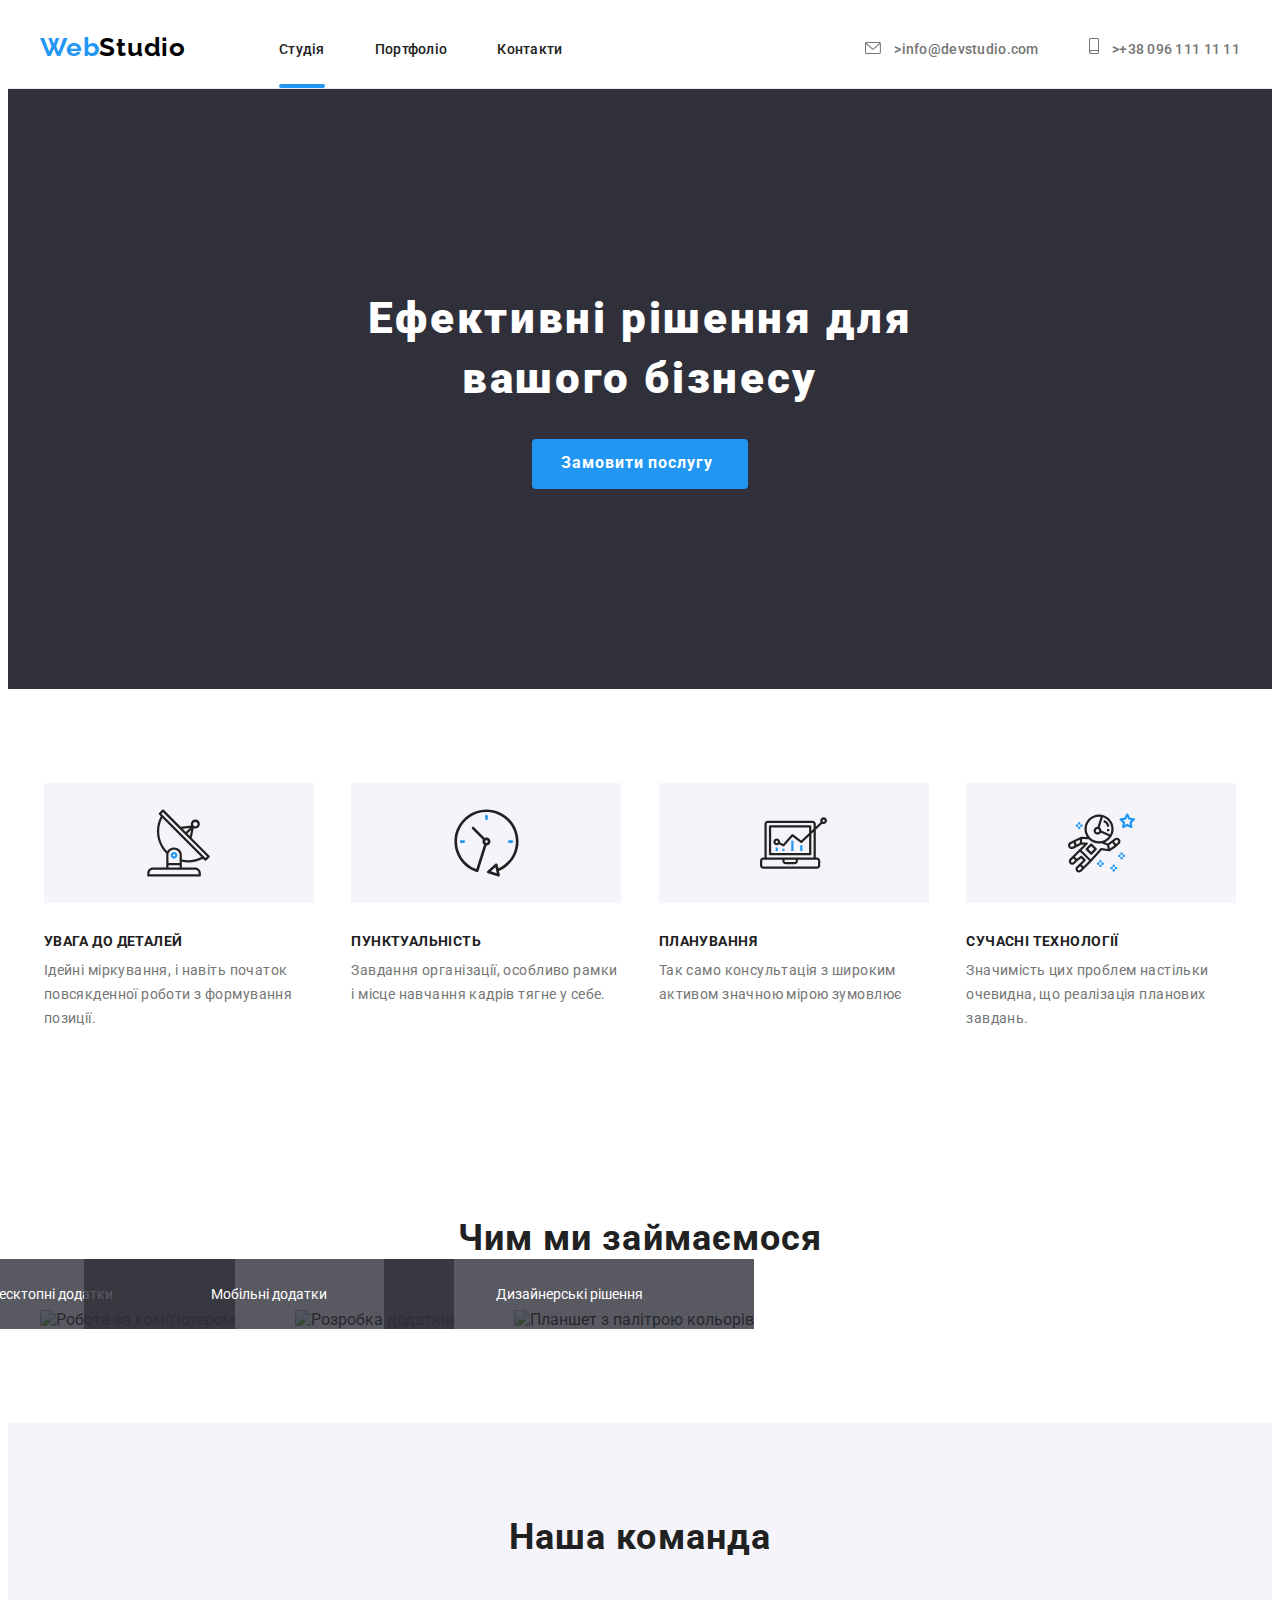
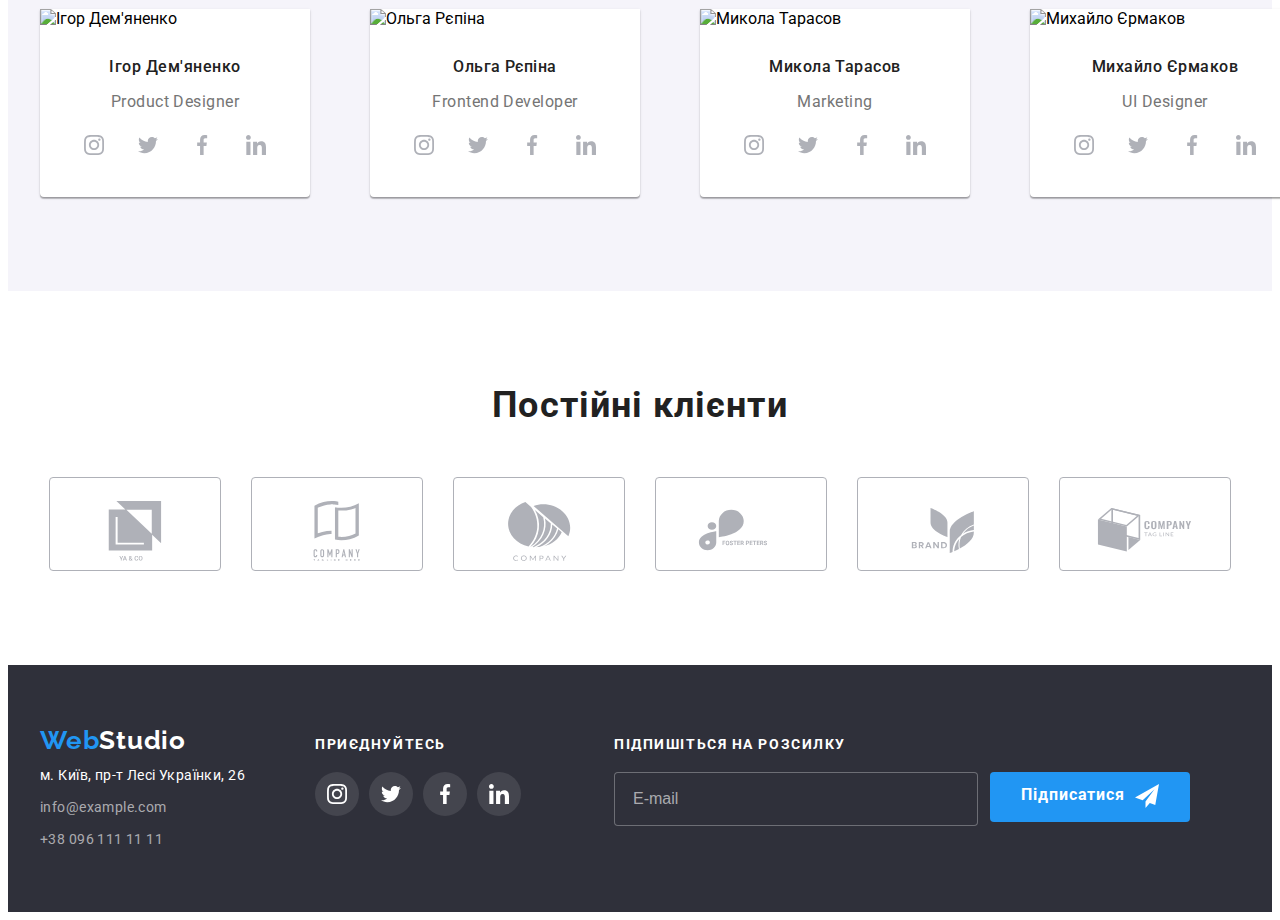
==== commit 1096a481: "fghj" ====
--- a/index.html
+++ b/index.html
@@ -26,7 +26,9 @@
         <a href="./index.html" class="logo ul"><span>Web</span>Studio</a>
         <nav class="navigation">
           <ul class="navigation-footer ul block">
-            <li class="item"><a class="list index_border" href="./index.html">Студія</a></li>
+            <li class="item">
+              <a class="list index_border" href="./index.html">Студія</a>
+            </li>
             <li class="item">
               <a class="list" href="./portfolio.html">Портфоліо</a>
             </li>
@@ -37,12 +39,18 @@
           <li class="item">
             <a class="address-nav" href="mailto:info@devstudio.com"
               ><svg class="header_icon_email" width="16" height="12">
-                <use href="./images/icons.svg#icon-email"></use></svg>info@devstudio.com</a>
+                <use href="./images/icons.svg#icon-email"></use>
+              </svg>
+              >info@devstudio.com</a
+            >
           </li>
           <li class="item">
             <a class="address-nav" href="tel:+380961111111"
               ><svg class="header_icon_phone" width="10" height="16">
-                <use href="./images/icons.svg#icon-smartphone"></use></svg>+38 096 111 11 11</a>
+                <use href="./images/icons.svg#icon-smartphone"></use>
+              </svg>
+              >+38 096 111 11 11</a
+            >
           </li>
         </ul>
       </div>
@@ -372,7 +380,8 @@
       <div class="footer-section container">
         <div class="wrap_contacts">
           <a href="./index.html" class="footer-logo ul"
-            ><span>Web</span>Studio</a>
+            ><span>Web</span>Studio</a
+          >
           <address>
             <ul class="navigation-footer ul">
               <li>
@@ -397,7 +406,7 @@
         </div>
         <div>
           <h3 class="title__footer">приєднуйтесь</h3>
-          <div>
+          <div class="block_svg">
             <ul class="footer__soc">
               <li class="footer__soc_item">
                 <a href="" class="my_link_footer">
@@ -430,9 +439,32 @@
             </ul>
           </div>
         </div>
+        <div>
+            <h3 class="title__footer">Підпишіться на розсилку</h3>
+       <div class="sing_up">
+        <form>
+            <label>
+                <input
+                type="email"
+                class="footer_form"
+                name="user-email"
+                placeholder="E-mail"
+                required
+              />
+        </label>
+        </form>
+        <div class="send_flex">
+        <button type="submit" class="send">Підписатися
+            <div class="send_flex_element"><svg class="icon_send" width="24" height="24">
+                <use href="./images/icons.svg#icon-icon-send"></use>
+              </svg></div>
+        </button></div>
+       
+       </div>
+        </div>
       </div>
     </footer>
-    <div class="backdrop" data-modal>
+    <div class="backdrop is-hidden" data-modal>
       <div class="modal modal_window">
         <button class="button_modal" data-modal-close>
           <svg class="modal_close" width="11" height="11">
@@ -441,9 +473,56 @@
         </button>
         <p class="modal_title">Залиште свої дані, ми вам передзвонимо</p>
         <form class="modal_form">
-          
-        </form>
-      </div>
+          <label>
+            <span class="input_title">Ім'я</span>
+            <input
+              type="text"
+              class="form_input"
+              name="user-name"
+              placeholder=""
+              required
+            />
+          </label>
+          <label>
+            <span class="input_title">Телефон</span>
+            <input
+              type="tel"
+              class="form_input"
+              name="user-tel"
+              placeholder=""
+              required
+            />
+          </label>
+          <label
+            ><span class="input_title">Пошта</span>
+            <input
+              type="email"
+              class="form_input"
+              name="user-email"
+              placeholder=""
+              required
+            />
+          </label>
+          <div>
+            <label for="user_comment" class="input_title">Коментар</label>
+            <textarea
+              class="modal_text"
+              name="user_comment"
+              id="user_comment"
+              placeholder="Введіть текст"
+              >Введіть текст</textarea>
+          </div>
+       <div class="checkbox_send">
+        <svg class="icon-icon-check" width="16" height="15">
+            <use href="./images/icons.svg#icon-icon-check"></use>
+        </svg>
+           <input  class="input_checkbox"
+            type="submit">
+            Погоджуюся з розсилкою та приймаю
+            <a href="#">Умови договору</a>
+        </div>
+           <div class="checkbox_send_btn">
+           <button type="submit" class="send">Відправити</button>
     </div>
     <script src="./js/modal.js"></script>
   </body>
--- a/css/styles.css
+++ b/css/styles.css
@@ -270,7 +270,7 @@
 }
 .modal_title{
 Font-size: 20px; 
-Line-height: 23px;
+Line-height: 30px;
 Letter-spacing: 3%;
 Font-style: Bold;
 font-weight: 700;
@@ -279,7 +279,95 @@
 margin-bottom: 12px;
 color: #212121;
 }
-
+.form_input{
+    width: 100%;
+    height: 40px;
+    border: 1px solid rgba(33, 33, 33, 0.2);
+    border-radius: 4px;
+    margin-bottom: 10px;
+    padding-left: 10px;
+
+}
+.form_input::placeholder{
+   font-weight: 400;
+   font-size:14px;
+   Line-height: 1.71;
+   letter-spacing: 3%;
+   
+}
+.form_input:not(:focus):not(:placeholder-shown):valid{
+    background-color: rgb(203, 227, 200);
+}
+.form_input:not(:focus):not(:placeholder-shown):invalid{
+     background-color: rgba(195, 192, 192, 0.2);
+}
+.input_title{
+    font-size: 14px;
+    color: #757575;
+    display: block;
+    margin-bottom: 4px;
+}
+.user_comment{
+
+}
+.modal_text{
+    width: 100%;
+    height: 120px;
+  
+    resize: none;
+    padding-left: 16px;
+    padding-top: 12px;
+
+    color: rgba(117, 117, 117, 0.5);
+    border: 1px solid rgba(33, 33, 33, 0.2);
+    border-radius: 4px;
+
+    font-style: Regular; 
+    font-size: 12px;
+    line-height: 14px;
+
+}
+.checkbox_send_btn{
+    margin-left: 118px;
+
+}
+.send{
+    margin: auto;
+    border-radius: 4px;
+    border: #2196F3;   
+    width: 200px;
+    height: 50px;
+    cursor: pointer;
+    font-size: 16px;
+    font-weight: 700;
+    line-height: 1.88;
+    letter-spacing: 0.06em;
+    font-family: inherit;
+    background: var(--color-sky-);
+    color: var(--color-milk-);
+
+}
+.input_checkbox{
+    width: 16px;
+    height: 16px;
+   align-items: center;
+   margin-right: 8.38px;
+   opacity: 1;
+   border: 16px 15px 16px 15px;
+   border-radius: 1px solid var(--main-color);
+   
+}
+.checkbox_send{
+    padding-top: 20px;
+    padding-bottom: 30px;
+    position: relative;
+}
+.icon-icon-check{
+    position: absolute;
+    width: 16px;
+    height: 16px;
+    opacity: 0;
+}
 .hero {
 
     font-weight: 900;
@@ -918,5 +1006,55 @@
     margin-top: 15px;
     
 }
+.block_svg{
+    margin-right: 93px;
+}
+.footer_form{
+    width: 358px;
+    height: 50px;
+    margin-right: 12px;
+    border: 1px solid rgba(255, 255, 255, 0.3);
+    border-radius: 4px;
+    font-size: 16px;
+    font-weight: 400;
+    line-height: 20px;
+    background-color: #2F303A;
+    color: #AFB1B8;
+    
+    
+
+}
+::placeholder {
+    color: rgba(255, 255, 255, 0.6);
+    padding-left: 16px;
+    opacity: 1; 
+}
+.footer_form_send{
+
+}
+
+.sing_up{
+    display: flex;
+
+}
+.icon_send{
+    width: 24px;
+    height: 24px;
+    margin-top: 4px;
+    margin-left: 10px;
+
+    
+}
+.send{
+    display: flex;
+    justify-content: center;
+    padding-top: 8px;
+}
+.send_flex{
+
+}
+.send_flex_element{
+
+}
 /*  */
 
